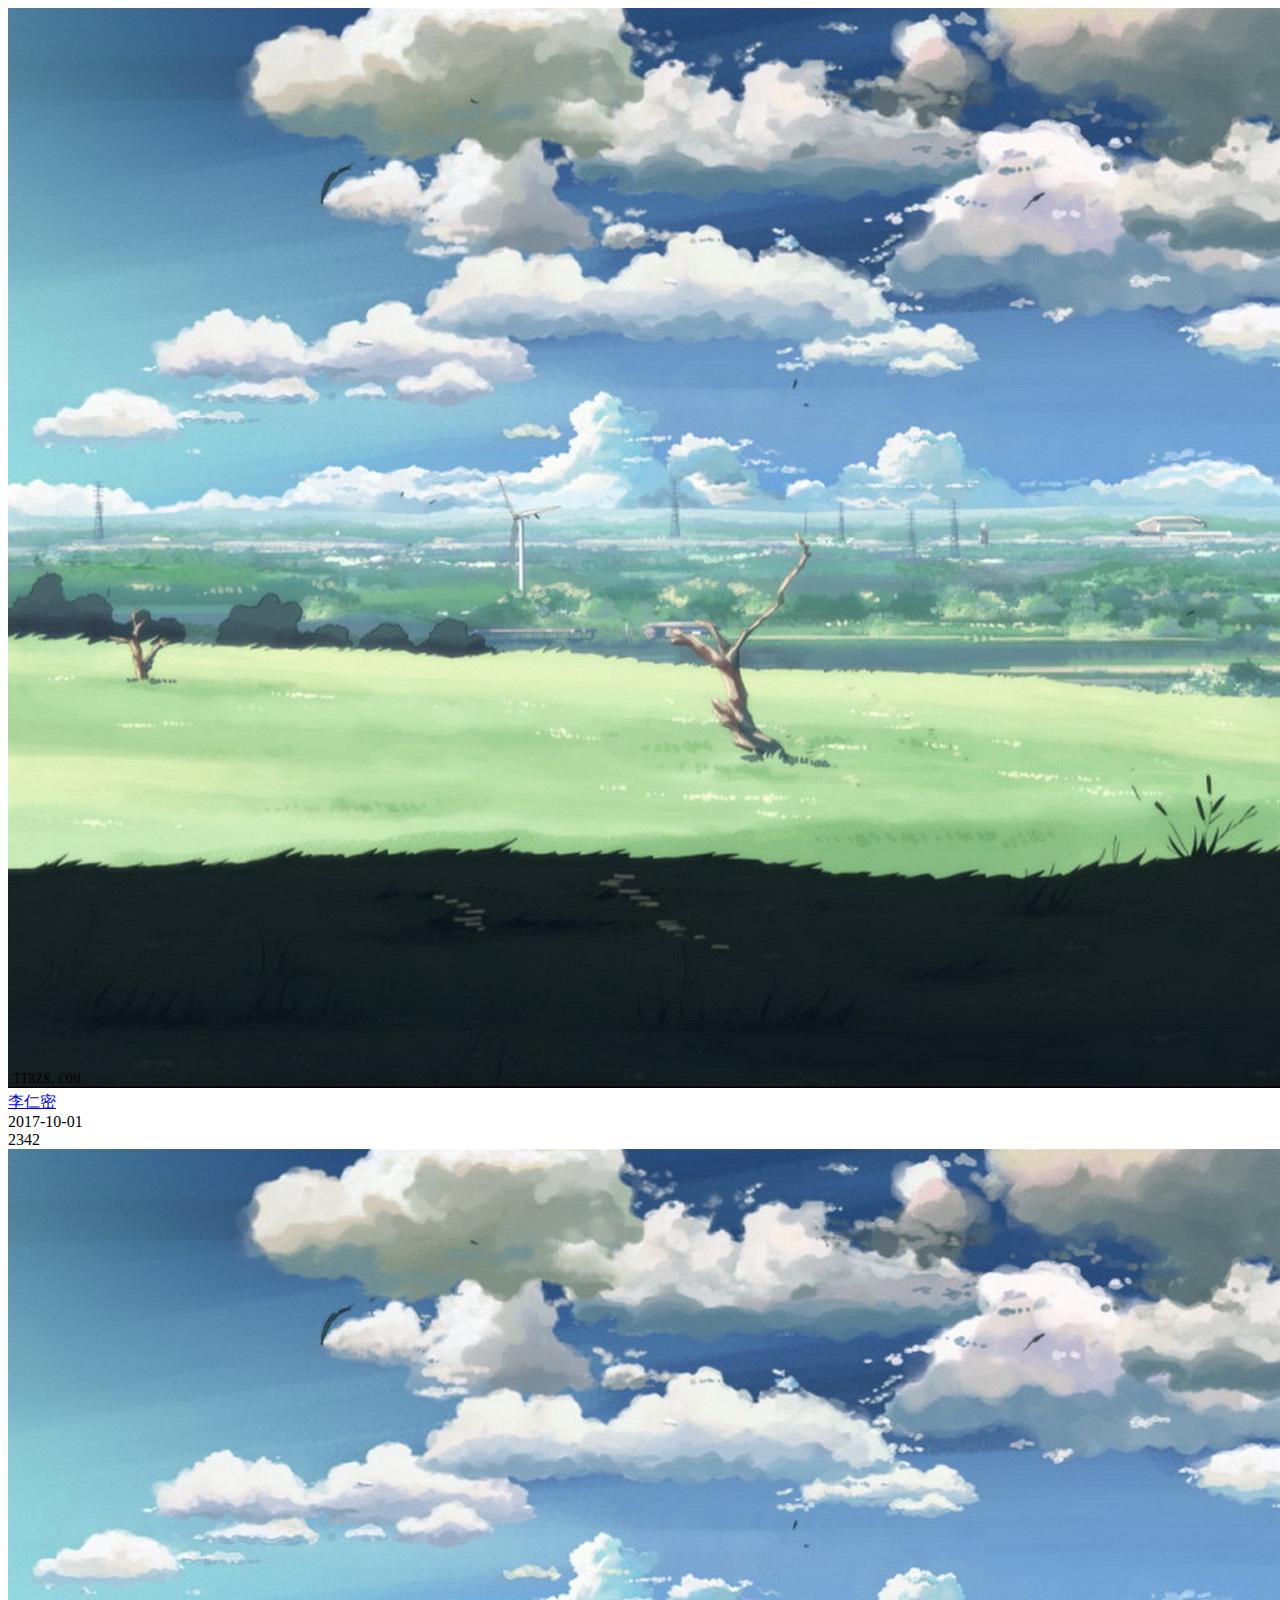
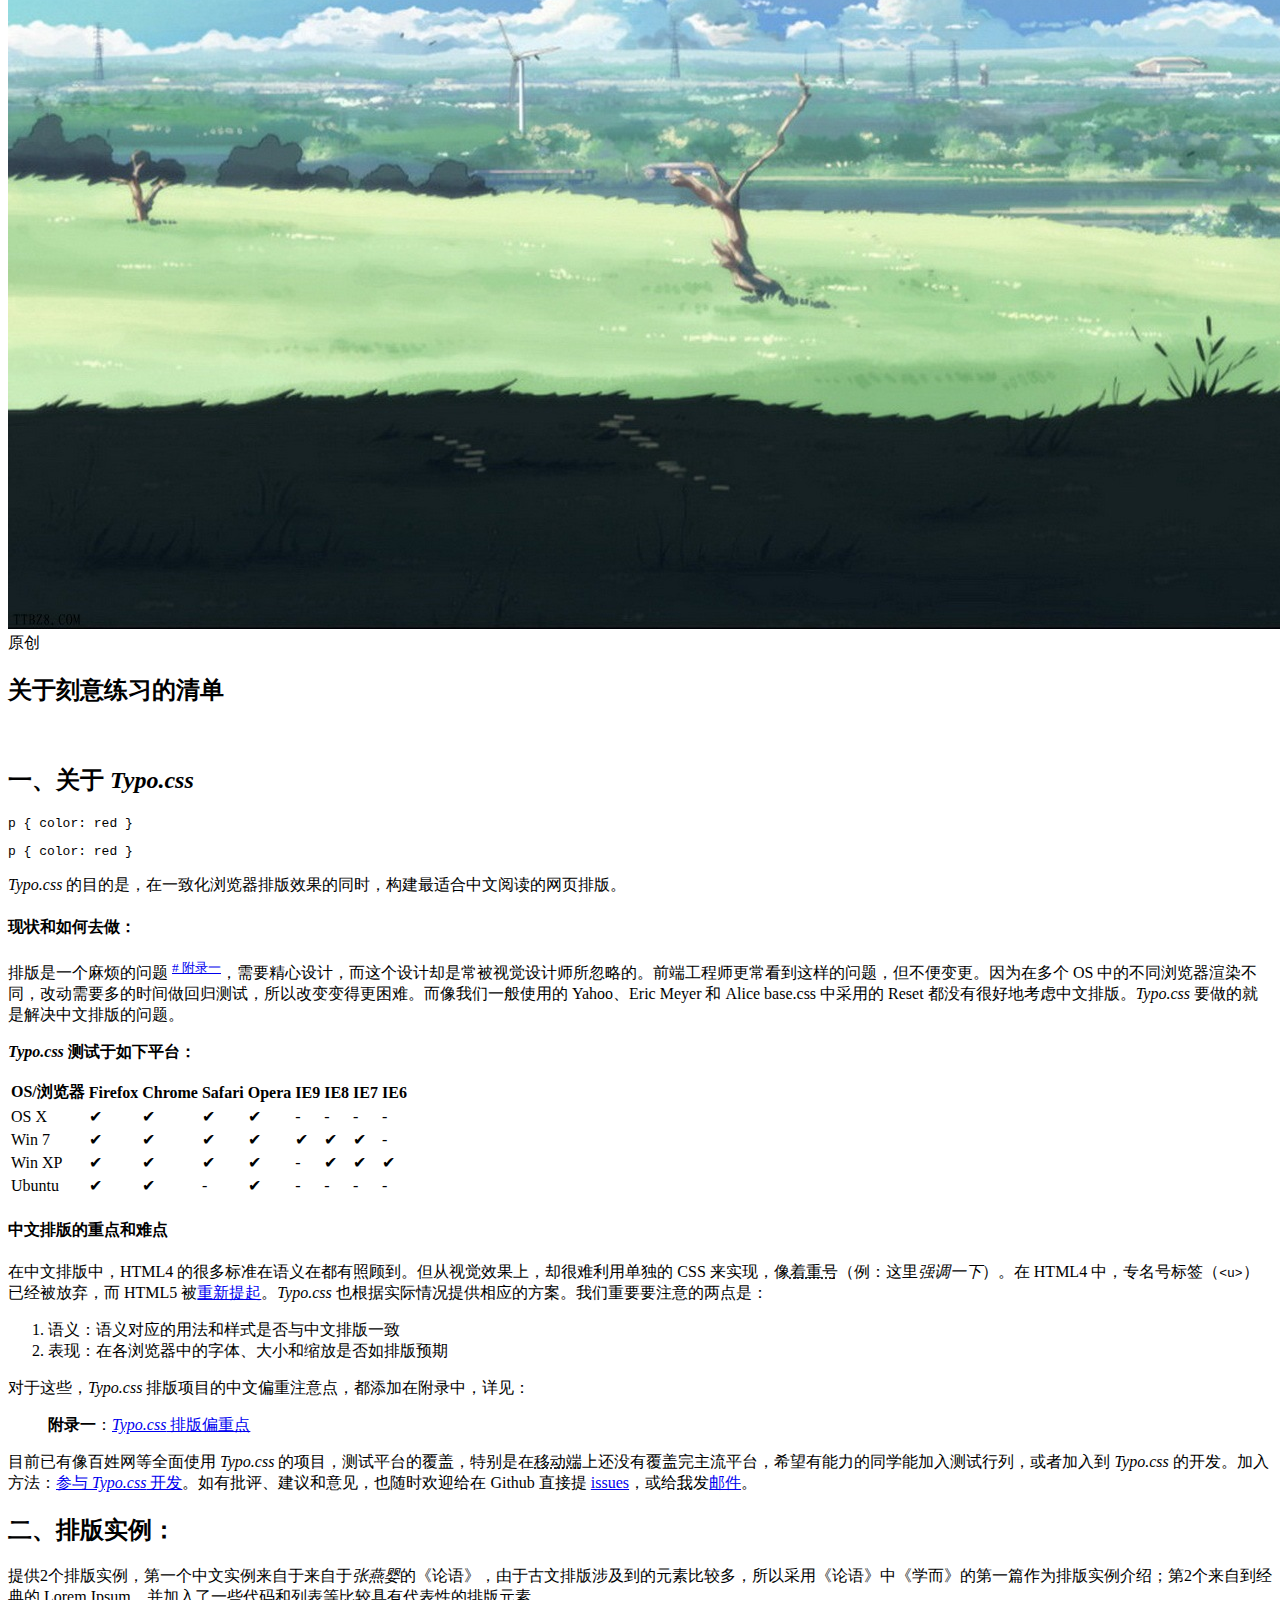
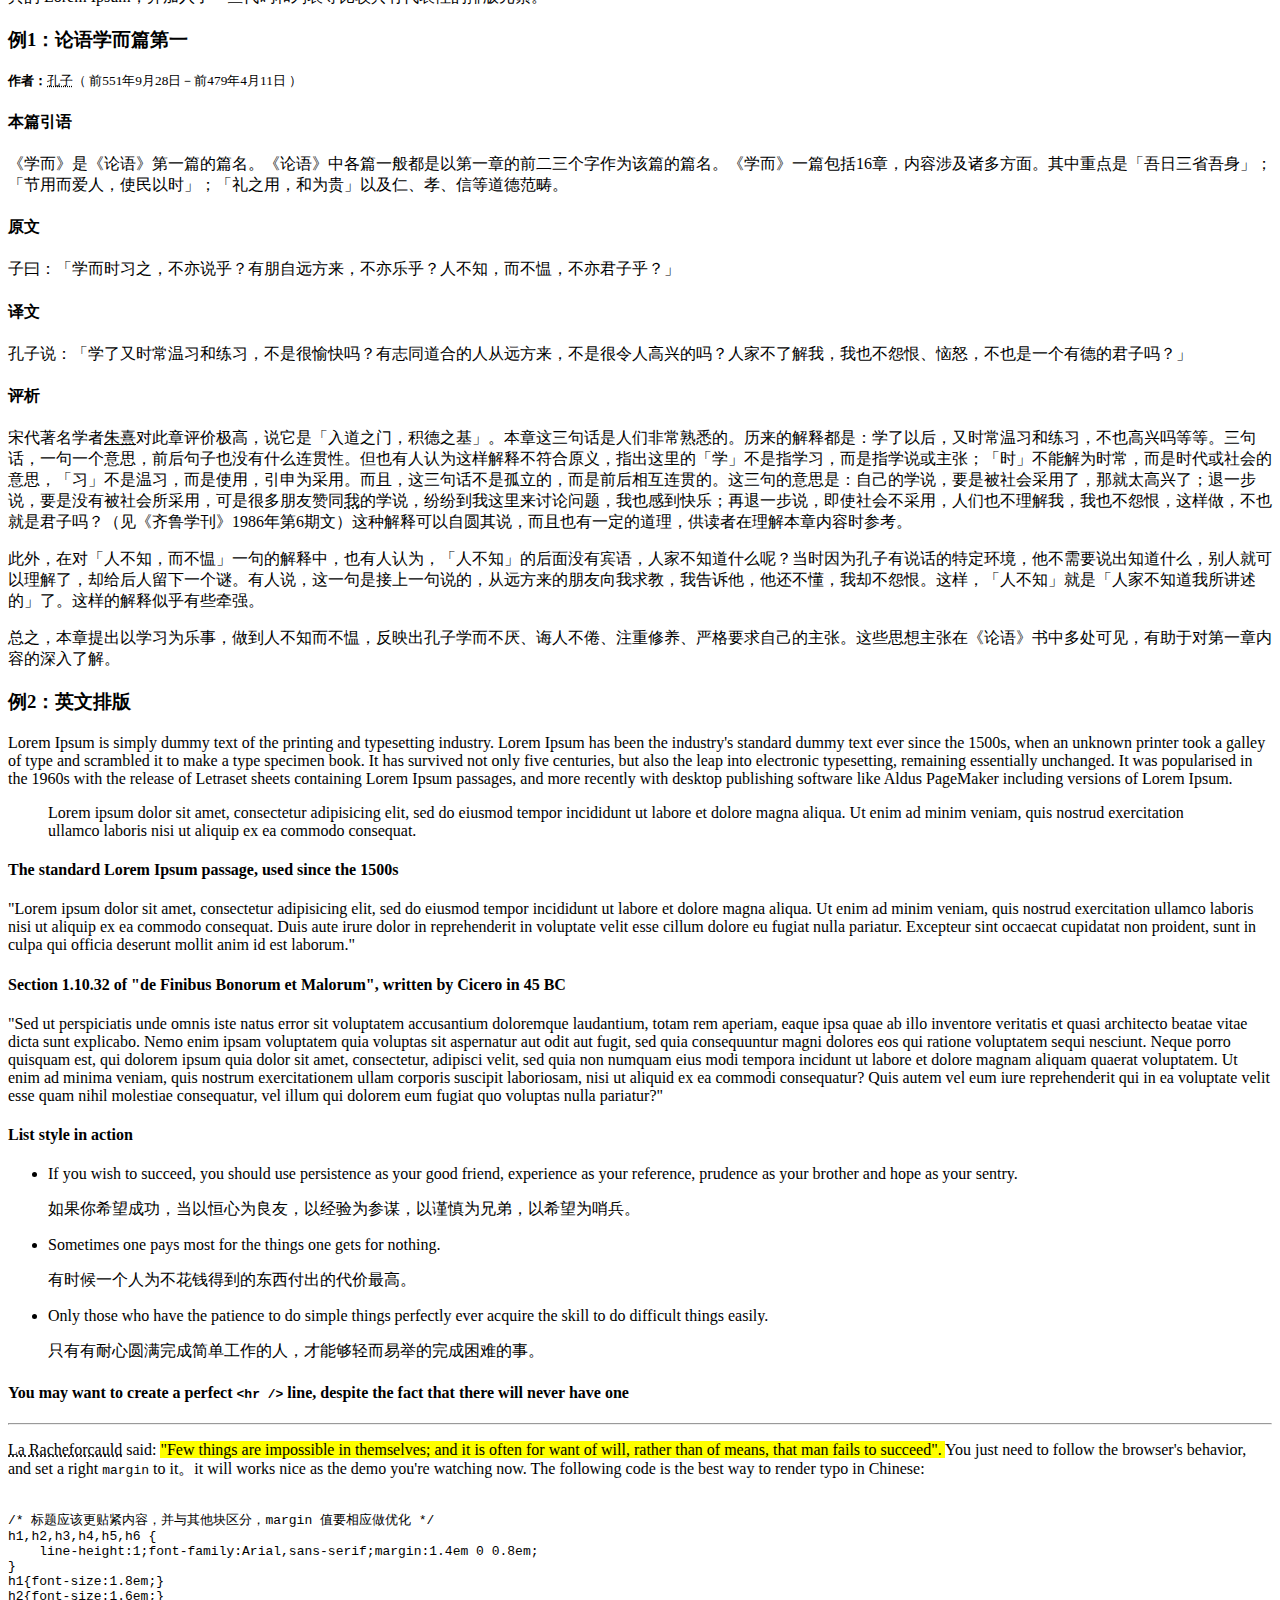
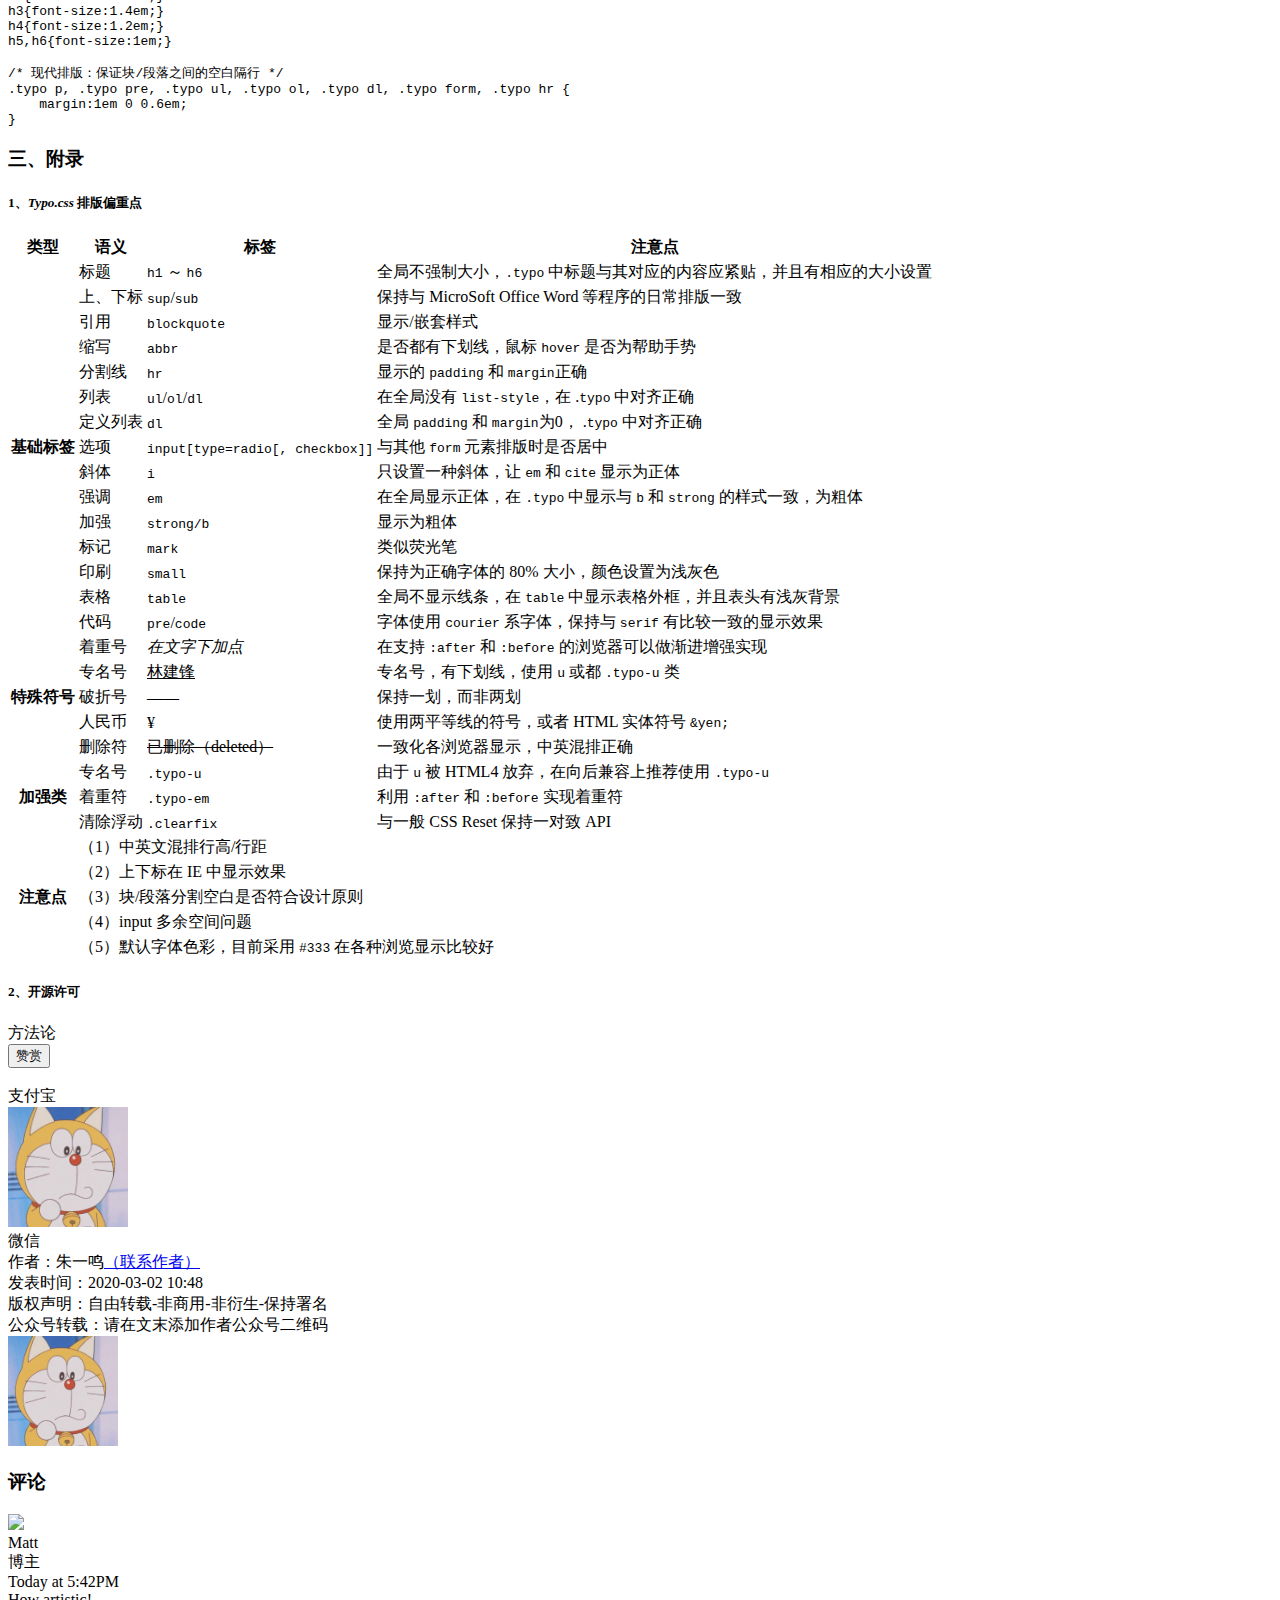
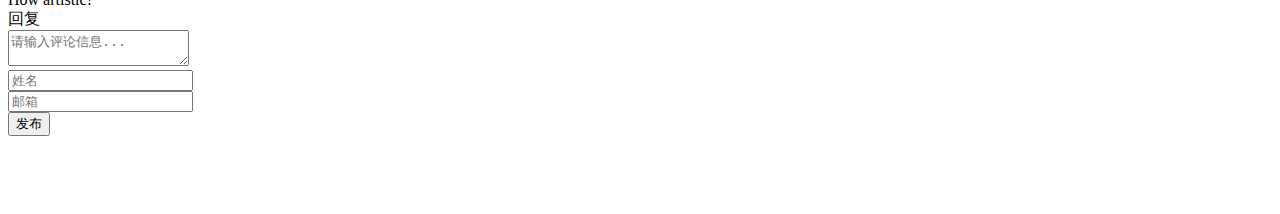
==== target/classes/templates/blog.html @ ec076cba "存档" ====
<!DOCTYPE html>
<html lang="en" xmlns:th="http://www.thymeleaf.org">

<head  th:replace="_fragments :: head(~{::title})">
    <title>博客详情</title>
</head>

<body>

<!--头部导航-->
<nav th:replace="_fragments :: menu(0)" ></nav>

<!--中间内容-->
<div id="waypoint" class="m-container-small m-padded-tb-big animated fadeIn">
    <div class="ui container">
        <!--头部-->
        <div class="ui top attached segment">
            <div class="ui horizontal link list">
                <div class="item">
                    <img src="../static/images/bg1.jpeg" th:src="@{${blog.user.avatar}}" alt="" class="ui avatar image">
                    <div class="content"><a href="#" class="header" th:text="${blog.user.nickname}">李仁密</a></div>
                </div>
                <div class="item">
                    <i class="calendar icon"></i> <span th:text="${#dates.format(blog.updateTime,'yyyy-MM-dd')}">2017-10-01</span>
                </div>
                <div class="item">
                    <i class="eye icon"></i> <span th:text="${blog.views}">2342</span>
                </div>
            </div>
        </div>
        <div class="ui attached segment">
            <!--图片区域-->
            <img src="../static/images/bg1.jpeg" th:src="@{${blog.firstPicture}}" alt="" class="ui fluid rounded image">
        </div>
        <div class="ui  attached padded segment">
            <!--内容-->
            <div class="ui right aligned basic segment">
                <div class="ui orange basic label" th:text="${blog.flag}">原创</div>
            </div>

            <h2 class="ui center aligned header" th:text="${blog.title}">关于刻意练习的清单</h2>
            <br>

            <!--中间主要内容部分-->
            <div id="content" class="typo  typo-selection js-toc-content m-padded-lr-responsive m-padded-tb-large" th:utext="${blog.content}">

                <h2 id="section1">一、关于 <i class="serif">Typo.css</i></h2>

                <pre><code class="language-css">p { color: red }</code></pre>

                <pre><code class="language-css">p { color: red }</code></pre>

                <p><i class="serif">Typo.css</i> 的目的是，在一致化浏览器排版效果的同时，构建最适合中文阅读的网页排版。</p>
                <h4 >现状和如何去做：</h4>

                <p class="typo-first">排版是一个麻烦的问题 <sup><a href="#appendix1"># 附录一</a></sup>，需要精心设计，而这个设计却是常被视觉设计师所忽略的。前端工程师更常看到这样的问题，但不便变更。因为在多个 OS 中的不同浏览器渲染不同，改动需要多的时间做回归测试，所以改变变得更困难。而像我们一般使用的
                    Yahoo、Eric Meyer 和 Alice base.css 中采用的 Reset 都没有很好地考虑中文排版。<i class="serif">Typo.css</i> 要做的就是解决中文排版的问题。</p>

                <p><strong><i class="serif">Typo.css</i> 测试于如下平台：</strong></p>
                <table class="ui table" summary="Typo.css 的测试平台列表">
                    <thead>
                    <tr>
                        <th>OS/浏览器</th>
                        <th>Firefox</th>
                        <th>Chrome</th>
                        <th>Safari</th>
                        <th>Opera</th>
                        <th>IE9</th>
                        <th>IE8</th>
                        <th>IE7</th>
                        <th>IE6</th>
                    </tr>
                    </thead>
                    <tbody>
                    <tr>
                        <td>OS X</td>
                        <td>✔</td>
                        <td>✔</td>
                        <td>✔</td>
                        <td>✔</td>
                        <td>-</td>
                        <td>-</td>
                        <td>-</td>
                        <td>-</td>
                    </tr>
                    <tr>
                        <td>Win 7</td>
                        <td>✔</td>
                        <td>✔</td>
                        <td>✔</td>
                        <td>✔</td>
                        <td>✔</td>
                        <td>✔</td>
                        <td>✔</td>
                        <td>-</td>
                    </tr>
                    <tr>
                        <td>Win XP</td>
                        <td>✔</td>
                        <td>✔</td>
                        <td>✔</td>
                        <td>✔</td>
                        <td>-</td>
                        <td>✔</td>
                        <td>✔</td>
                        <td>✔</td>
                    </tr>
                    <tr>
                        <td>Ubuntu</td>
                        <td>✔</td>
                        <td>✔</td>
                        <td>-</td>
                        <td>✔</td>
                        <td>-</td>
                        <td>-</td>
                        <td>-</td>
                        <td>-</td>
                    </tr>
                    </tbody>
                </table>

                <h4>中文排版的重点和难点</h4>

                <p>在中文排版中，HTML4 的很多标准在语义在都有照顾到。但从视觉效果上，却很难利用单独的 CSS 来实现，像<abbr title="在文字下多加一个点">着重号</abbr>（例：这里<em class="typo-em">强调一下</em>）。在 HTML4 中，专名号标签（<code>&lt;u&gt;</code>）已经被放弃，而
                    HTML5 被<a href="http://html5doctor.com/u-element/">重新提起</a>。<i class="serif">Typo.css</i> 也根据实际情况提供相应的方案。我们重要要注意的两点是：</p>
                <ol>
                    <li>语义：语义对应的用法和样式是否与中文排版一致</li>
                    <li>表现：在各浏览器中的字体、大小和缩放是否如排版预期</li>
                </ol>
                <p>对于这些，<i class="serif">Typo.css</i> 排版项目的中文偏重注意点，都添加在附录中，详见：</p>
                <blockquote>
                    <b>附录一</b>：<a href="#appendix1"><i class="serif">Typo.css</i> 排版偏重点</a>
                </blockquote>

                <p>目前已有像百姓网等全面使用 <i class="serif">Typo.css</i> 的项目，测试平台的覆盖，特别是在<abbr title="手机、平板电脑等移动平台">移动端</abbr>上还没有覆盖完主流平台，希望有能力的同学能加入测试行列，或者加入到 <i class="serif">Typo.css</i>
                    的开发。加入方法：<a href="https://github.com/sofish/Typo.css">参与 <i class="serif">Typo.css</i> 开发</a>。如有批评、建议和意见，也随时欢迎给在 Github 直接提 <a
                            href="https://github.com/sofish/Typo.css/issues">issues</a>，或给<abbr title="Sofish Lin, author of Typo.css"
                                                                                                role="author">我</abbr>发<a
                            href="mailto:sofish@icloud.com">邮件</a>。</p>


                <h2 id="section2">二、排版实例：</h2>

                <p>提供2个排版实例，第一个中文实例来自于来自于<cite class="typo-unique">张燕婴</cite>的《论语》，由于古文排版涉及到的元素比较多，所以采用《论语》中《学而》的第一篇作为排版实例介绍；第2个来自到经典的
                    Lorem Ipsum，并加入了一些代码和列表等比较具有代表性的排版元素。</p>

                <h3 id="section2-1">例1：论语学而篇第一</h3>

                <p>
                    <small><b>作者：</b><abbr title="名丘，字仲尼">孔子</abbr>（
                        <time>前551年9月28日－前479年4月11日</time>
                        ）
                    </small>
                </p>

                <h4>本篇引语</h4>

                <p>
                    《学而》是《论语》第一篇的篇名。《论语》中各篇一般都是以第一章的前二三个字作为该篇的篇名。《学而》一篇包括16章，内容涉及诸多方面。其中重点是「吾日三省吾身」；「节用而爱人，使民以时」；「礼之用，和为贵」以及仁、孝、信等道德范畴。 </p>

                <h4>原文</h4>

                <p>子曰：「学而时习之，不亦说乎？有朋自远方来，不亦乐乎？人不知，而不愠，不亦君子乎？」 </p>

                <h4>译文</h4>

                <p>孔子说：「学了又时常温习和练习，不是很愉快吗？有志同道合的人从远方来，不是很令人高兴的吗？人家不了解我，我也不怨恨、恼怒，不也是一个有德的君子吗？」 </p>

                <h4>评析</h4>

                <p>宋代著名学者<u class="typo-u">朱熹</u>对此章评价极高，说它是「入道之门，积德之基」。本章这三句话是人们非常熟悉的。历来的解释都是：学了以后，又时常温习和练习，不也高兴吗等等。三句话，一句一个意思，前后句子也没有什么连贯性。但也有人认为这样解释不符合原义，指出这里的「学」不是指学习，而是指学说或主张；「时」不能解为时常，而是时代或社会的意思，「习」不是温习，而是使用，引申为采用。而且，这三句话不是孤立的，而是前后相互连贯的。这三句的意思是：自己的学说，要是被社会采用了，那就太高兴了；退一步说，要是没有被社会所采用，可是很多朋友赞同<abbr
                        title="张燕婴">我</abbr>的学说，纷纷到我这里来讨论问题，我也感到快乐；再退一步说，即使社会不采用，人们也不理解我，我也不怨恨，这样做，不也就是君子吗？（见《齐鲁学刊》1986年第6期文）这种解释可以自圆其说，而且也有一定的道理，供读者在理解本章内容时参考。
                </p>

                <p>此外，在对「人不知，而不愠」一句的解释中，也有人认为，「人不知」的后面没有宾语，人家不知道什么呢？当时因为孔子有说话的特定环境，他不需要说出知道什么，别人就可以理解了，却给后人留下一个谜。有人说，这一句是接上一句说的，从远方来的朋友向我求教，我告诉他，他还不懂，我却不怨恨。这样，「人不知」就是「人家不知道我所讲述的」了。这样的解释似乎有些牵强。</p>

                <p>总之，本章提出以学习为乐事，做到人不知而不愠，反映出孔子学而不厌、诲人不倦、注重修养、严格要求自己的主张。这些思想主张在《论语》书中多处可见，有助于对第一章内容的深入了解。</p>

                <h3 id="section2-2">例2：英文排版</h3>

                <p>Lorem Ipsum is simply dummy text of the printing and typesetting industry. Lorem Ipsum has been the industry's
                    standard dummy text ever since the 1500s, when an unknown printer took a galley of type and scrambled it to make a
                    type specimen book. It has survived not only five centuries, but also the leap into electronic typesetting, remaining
                    essentially unchanged. It was popularised in the 1960s with the release of Letraset sheets containing Lorem Ipsum
                    passages, and more recently with desktop publishing software like Aldus PageMaker including versions of Lorem
                    Ipsum.</p>
                <blockquote>
                    Lorem ipsum dolor sit amet, consectetur adipisicing elit, sed do eiusmod tempor incididunt ut labore et dolore magna
                    aliqua. Ut enim ad minim veniam, quis nostrud exercitation ullamco laboris nisi ut aliquip ex ea commodo consequat.
                </blockquote>

                <h4>The standard Lorem Ipsum passage, used since the 1500s</h4>

                <p>"Lorem ipsum dolor sit amet, consectetur adipisicing elit, sed do eiusmod tempor incididunt ut labore et dolore magna
                    aliqua. Ut enim ad minim veniam, quis nostrud exercitation ullamco laboris nisi ut aliquip ex ea commodo consequat.
                    Duis aute irure dolor in reprehenderit in voluptate velit esse cillum dolore eu fugiat nulla pariatur. Excepteur sint
                    occaecat cupidatat non proident, sunt in culpa qui officia deserunt mollit anim id est laborum."</p>

                <h4>Section 1.10.32 of "de Finibus Bonorum et Malorum", written by Cicero in 45 BC</h4>

                <p>"Sed ut perspiciatis unde omnis iste natus error sit voluptatem accusantium doloremque laudantium, totam rem aperiam,
                    eaque ipsa quae ab illo inventore veritatis et quasi architecto beatae vitae dicta sunt explicabo. Nemo enim ipsam
                    voluptatem quia voluptas sit aspernatur aut odit aut fugit, sed quia consequuntur magni dolores eos qui ratione
                    voluptatem sequi nesciunt. Neque porro quisquam est, qui dolorem ipsum quia dolor sit amet, consectetur, adipisci
                    velit, sed quia non numquam eius modi tempora incidunt ut labore et dolore magnam aliquam quaerat voluptatem. Ut enim
                    ad minima veniam, quis nostrum exercitationem ullam corporis suscipit laboriosam, nisi ut aliquid ex ea commodi
                    consequatur? Quis autem vel eum iure reprehenderit qui in ea voluptate velit esse quam nihil molestiae consequatur,
                    vel illum qui dolorem eum fugiat quo voluptas nulla pariatur?"</p>

                <h4>List style in action</h4>
                <ul>
                    <li>If you wish to succeed, you should use persistence as your good friend, experience as your reference, prudence as
                        your brother and hope as your sentry.
                        <p>如果你希望成功，当以恒心为良友，以经验为参谋，以谨慎为兄弟，以希望为哨兵。</p>
                    </li>
                    <li>Sometimes one pays most for the things one gets for nothing.
                        <p>有时候一个人为不花钱得到的东西付出的代价最高。</p>
                    </li>
                    <li>Only those who have the patience to do simple things perfectly ever acquire the skill to do difficult things
                        easily.
                        <p>只有有耐心圆满完成简单工作的人，才能够轻而易举的完成困难的事。</p>
                    </li>
                </ul>

                <h4>You may want to create a perfect <code>&lt;hr /&gt;</code> line, despite the fact that there will never have one
                </h4>
                <hr/>
                <p><abbr title="法国作家罗切福考尔德">La Racheforcauld</abbr> said:
                    <mark>"Few things are impossible in themselves; and it is often for want of will, rather than of means, that man fails
                        to succeed".
                    </mark>
                    You just need to follow the browser's behavior, and set a right <code>margin</code> to it。it will works nice as the
                    demo you're watching now. The following code is the best way to render typo in Chinese:
                </p>
                <pre ><code class="language-css">
/* 标题应该更贴紧内容，并与其他块区分，margin 值要相应做优化 */
h1,h2,h3,h4,h5,h6 {
    line-height:1;font-family:Arial,sans-serif;margin:1.4em 0 0.8em;
}
h1{font-size:1.8em;}
h2{font-size:1.6em;}
h3{font-size:1.4em;}
h4{font-size:1.2em;}
h5,h6{font-size:1em;}

/* 现代排版：保证块/段落之间的空白隔行 */
.typo p, .typo pre, .typo ul, .typo ol, .typo dl, .typo form, .typo hr {
    margin:1em 0 0.6em;
}
</code></pre>

                <h3 id="section3">三、附录</h3>

                <h5 id="appendix1">1、<i class="serif">Typo.css</i> 排版偏重点</h5>
                <table class="ui table" summary="Typo.css 排版偏重点">
                    <thead>
                    <tr>
                        <th>类型</th>
                        <th>语义</th>
                        <th>标签</th>
                        <th>注意点</th>
                    </tr>
                    </thead>
                    <tbody>
                    <tr>
                        <th rowspan="15">基础标签</th>
                        <td>标题</td>
                        <td><code>h1</code> ～ <code>h6</code></td>
                        <td>全局不强制大小，<code>.typo</code> 中标题与其对应的内容应紧贴，并且有相应的大小设置</td>
                    </tr>
                    <tr>
                        <td>上、下标</td>
                        <td><code>sup</code>/<code>sub</code></td>
                        <td>保持与 MicroSoft Office Word 等程序的日常排版一致</td>
                    </tr>
                    <tr>
                        <td>引用</td>
                        <td><code>blockquote</code></td>
                        <td>显示/嵌套样式</td>
                    </tr>
                    <tr>
                        <td>缩写</td>
                        <td><code>abbr</code></td>
                        <td>是否都有下划线，鼠标 <code>hover</code> 是否为帮助手势</td>
                    </tr>
                    <tr>
                        <td>分割线</td>
                        <td><code>hr</code></td>
                        <td>显示的 <code>padding</code> 和 <code>margin</code>正确</td>
                    </tr>
                    <tr>
                        <td>列表</td>
                        <td><code>ul</code>/<code>ol</code>/<code>dl</code></td>
                        <td>在全局没有 <code>list-style</code>，在 .<code>typo</code> 中对齐正确</td>
                    </tr>
                    <tr>
                        <td>定义列表</td>
                        <td><code>dl</code></td>
                        <td>全局 <code>padding</code> 和 <code>margin</code>为0， .<code>typo</code> 中对齐正确</td>
                    </tr>
                    <tr>
                        <td>选项</td>
                        <td><code>input[type=radio[, checkbox]]</code></td>
                        <td>与其他 <code>form</code> 元素排版时是否居中</td>
                    </tr>
                    <tr>
                        <td>斜体</td>
                        <td><code>i</code></td>
                        <td>只设置一种斜体，让 <code>em</code> 和 <code>cite</code> 显示为正体</td>
                    </tr>
                    <tr>
                        <td>强调</td>
                        <td><code>em</code></td>
                        <td>在全局显示正体，在 <code>.typo</code> 中显示与 <code>b</code> 和 <code>strong</code> 的样式一致，为粗体</td>
                    </tr>
                    <tr>
                        <td>加强</td>
                        <td><code>strong/b</code></td>
                        <td>显示为粗体</td>
                    </tr>
                    <tr>
                        <td>标记</td>
                        <td><code>mark</code></td>
                        <td>类似荧光笔</td>
                    </tr>
                    <tr>
                        <td>印刷</td>
                        <td><code>small</code></td>
                        <td>保持为正确字体的 80% 大小，颜色设置为浅灰色</td>
                    </tr>
                    <tr>
                        <td>表格</td>
                        <td><code>table</code></td>
                        <td>全局不显示线条，在 <code>table</code> 中显示表格外框，并且表头有浅灰背景</td>
                    </tr>
                    <tr>
                        <td>代码</td>
                        <td><code>pre</code>/<code>code</code></td>
                        <td>字体使用 <code>courier</code> 系字体，保持与 <code>serif</code> 有比较一致的显示效果</td>
                    </tr>
                    <tr>
                        <th rowspan="5">特殊符号</th>
                        <td>着重号</td>
                        <td><em class="typo-em">在文字下加点</em></td>
                        <td>在支持 <code>:after</code> 和 <code>:before</code> 的浏览器可以做渐进增强实现</td>
                    </tr>
                    <tr>
                        <td>专名号</td>
                        <td><u>林建锋</u></td>
                        <td>专名号，有下划线，使用 <code>u</code> 或都 <code>.typo-u</code> 类</td>
                    </tr>
                    <tr>
                        <td>破折号</td>
                        <td>——</td>
                        <td>保持一划，而非两划</td>
                    </tr>
                    <tr>
                        <td>人民币</td>
                        <td>&yen;</td>
                        <td>使用两平等线的符号，或者 HTML 实体符号 <code>&amp;yen;</code></td>
                    </tr>
                    <tr>
                        <td>删除符</td>
                        <td>
                            <del>已删除（deleted）</del>
                        </td>
                        <td>一致化各浏览器显示，中英混排正确</td>
                    </tr>
                    <tr>
                        <th rowspan="3">加强类</th>
                        <td>专名号</td>
                        <td><code>.typo-u</code></td>
                        <td>由于 <code>u</code> 被 HTML4 放弃，在向后兼容上推荐使用 <code>.typo-u</code></td>
                    </tr>
                    <tr>
                        <td>着重符</td>
                        <td><code>.typo-em</code></td>
                        <td>利用 <code>:after</code> 和 <code>:before</code> 实现着重符</td>
                    </tr>
                    <tr>
                        <td>清除浮动</td>
                        <td><code>.clearfix</code></td>
                        <td>与一般 CSS Reset 保持一对致 API</td>
                    </tr>
                    <tr>
                        <th rowspan="5">注意点</th>
                        <td colspan="3">（1）中英文混排行高/行距</td>
                    </tr>
                    <tr>
                        <td colspan="3">（2）上下标在 IE 中显示效果</td>
                    </tr>
                    <tr>
                        <td colspan="3">（3）块/段落分割空白是否符合设计原则</td>
                    </tr>
                    <tr>
                        <td colspan="3">（4）input 多余空间问题</td>
                    </tr>
                    <tr>
                        <td colspan="3">（5）默认字体色彩，目前采用 <code>#333</code> 在各种浏览显示比较好</td>
                    </tr>
                    </tbody>
                </table>

                <h5 id="appendix2">2、开源许可</h5>

            </div>

            <!--标签-->
            <div class="m-padded-lr-responsive">
                <div class="ui basic teal left pointing label" th:each="tag : ${blog.tags}" th:text="${tag.name}">方法论</div>
            </div>

            <!--赞赏-->
            <div th:if="${blog.appreciation}">
                <div class="ui center aligned basic segment">
                    <button id="payButton" class="ui orange basic circular button">赞赏</button>
                </div>
                <div class="ui payQR flowing popup transition hidden">
                    <div class="ui orange basic label">
                        <div class="ui images" style="font-size: inherit !important;">
                            <div class="image">
                                <img src="../static/images/alipay.jpg" th:src="@{/images/alipay.jpg}" alt="" class="ui rounded bordered image" style="width: 120px">
                                <div>支付宝</div>
                            </div>
                            <div class="image">
                                <img src="../static/images/wechat.jpg" th:src="@{/images/wechat.jpg}" alt="" class="ui rounded bordered image" style="width: 120px">
                                <div>微信</div>
                            </div>
                        </div>
                    </div>
                </div>
            </div>

        </div>
        <div class="ui attached positive message" th:if="${blog.shareStatement}">
            <!--博客信息-->
            <div class="ui middle aligned grid">
                <div class="eleven wide column">
                    <ui class="list">
                        <li>作者：<span th:text="${blog.user.nickname}">朱一鸣</span><a href="#" th:href="@{/about}" target="_blank">（联系作者）</a></li>
                        <li>发表时间：<span th:text="${#dates.format(blog.updateTime,'yyyy-MM-dd HH:mm')}">2020-03-02 10:48</span></li>
                        <li>版权声明：自由转载-非商用-非衍生-保持署名</li>
                        <li>公众号转载：请在文末添加作者公众号二维码</li>
                    </ui>
                </div>
                <div class="five wide column">
                    <img src="../static/images/wechat.jpg" th:src="@{/images/wechat.jpg}" alt="" class="ui right floated rounded bordered image" style="width: 110px">
                </div>
            </div>
        </div>


        <div  class="ui bottom attached segment" th:if="${blog.commentabled}">
            <!--留言区域列表-->
            <div id="comment-container"  class="ui teal segment">
                <div th:fragment="commentList">
                    <div class="ui threaded comments" style="max-width: 100%;">
                        <h3 class="ui dividing header">评论</h3>
                        <div class="comment" th:each="comment : ${comments}">
                            <a class="avatar">
                                <img src="https://unsplash.it/100/100?image=1005" th:src="@{${comment.avatar}}">
                            </a>
                            <div class="content">
                                <a class="author" >
                                    <span th:text="${comment.nickname}">Matt</span>
                                    <div class="ui mini basic teal left pointing label m-padded-mini" th:if="${comment.adminComment}">博主</div>
                                </a>
                                <div class="metadata">
                                    <span class="date" th:text="${#dates.format(comment.createTime,'yyyy-MM-dd HH:mm')}">Today at 5:42PM</span>
                                </div>
                                <div class="text" th:text="${comment.content}">
                                    How artistic!
                                </div>
                                <div class="actions">
                                    <a class="reply" data-commentid="1" data-commentnickname="Matt" th:attr="data-commentid=${comment.id},data-commentnickname=${comment.nickname}" onclick="reply(this)">回复</a>
                                </div>
                            </div>

                            <!--回复功能，未完成，设计为两个表实现-->
                            <!--<div class="comments" th:if="${#arrays.length(comment.replyComments)}>0">
                                <div class="comment" th:each="reply : ${comment.replyComments}">
                                    <a class="avatar">
                                        <img src="https://unsplash.it/100/100?image=1005" th:src="@{${reply.avatar}}">
                                    </a>
                                    <div class="content">
                                        <a class="author" >
                                            <span th:text="${reply.nickname}">小红</span>
                                            <div class="ui mini basic teal left pointing label m-padded-mini" th:if="${reply.adminComment}">博主</div>
                                            &nbsp;<span th:text="|@ ${reply.parentComment.nickname}|" class="m-teal">@ 小白</span>
                                        </a>
                                        <div class="metadata">
                                            <span class="date" th:text="${#dates.format(reply.createTime,'yyyy-MM-dd HH:mm')}">Today at 5:42PM</span>
                                        </div>
                                        <div class="text" th:text="${reply.content}">
                                            How artistic!
                                        </div>
                                        <div class="actions">
                                            <a class="reply" data-commentid="1" data-commentnickname="Matt" th:attr="data-commentid=${reply.id},data-commentnickname=${reply.nickname}" onclick="reply(this)">回复</a>
                                        </div>
                                    </div>
                                </div>
                            </div>-->

                        </div>

                    </div>
                </div>
            </div>

            <!--提交留言表单-->
           
            <div id="comment-form" class="ui form">
                <input type="hidden" name="blog.id" th:value="${blog.id}">
                <input type="hidden" name="parentComment.id" value="-1">
                <div class="field">
                    <textarea name="content" placeholder="请输入评论信息..."></textarea>
                </div>
                <div class="fields">
                    <div class="field m-mobile-wide m-margin-bottom-small">
                        <div class="ui left icon input">
                            <i class="user icon"></i>
                            <input type="text" name="nickname" placeholder="姓名" th:value="${session.user}!=null ? ${session.user.nickname}">
                        </div>
                    </div>
                    <div class="field m-mobile-wide m-margin-bottom-small">
                        <div class="ui left icon input">
                            <i class="mail icon"></i>
                            <input type="text" name="email" placeholder="邮箱" th:value="${session.user}!=null ? ${session.user.email}">
                        </div>
                    </div>
                    <div class="field  m-margin-bottom-small m-mobile-wide">
                        <button id="commentpost-btn" type="button" class="ui teal button m-mobile-wide"><i class="edit icon"></i>发布</button>
                    </div>
                </div>
            </div>
            
        </div>
    </div>
</div>

<!--右下角浮动的图标-->
<div id="toolbar" class="m-padded m-fixed m-right-bottom" style="display: none">
    <div class="ui vertical icon buttons ">
        <button type="button" class="ui toc pink button" >目录</button>
        <a href="#comment-container" class="ui pink button" >留言</a>
        <button class="ui wechat icon button"><i class="weixin icon"></i></button>
        <div id="toTop-button" class="ui icon button" ><i class="chevron up icon"></i></div>
    </div>
</div>

<div class="ui toc-container flowing popup transition hidden" style="width: 250px!important;">
    <ol class="js-toc">

    </ol>
</div>

<div id="qrcode" class="ui wechat-qr flowing popup transition hidden "style="width: 130px !important;">
    <img src="./static/images/wechat.jpg"  th:src="@{/images/wechat.jpg}" alt=""  class="ui rounded image" style="width: 120px !important;">
</div>



<br>
<br>

<!--底部footer-->
<footer th:replace="_fragments :: footer" class="ui inverted vertical segment m-padded-tb-massive">

</footer>

<!--导入的script-->
<th:block th:replace="_fragments :: script">

</th:block>


<script th:inline="javascript">

    $('.menu.toggle').click(function () {
        $('.m-item').toggleClass('m-mobile-hide');
    });

    $('#payButton').popup({
        popup : $('.payQR.popup'),
        on : 'click',
        position: 'bottom center'
    });

    tocbot.init({
        // Where to render the table of contents.
        tocSelector: '.js-toc',
        // Where to grab the headings to build the table of contents.
        contentSelector: '.js-toc-content',
        // Which headings to grab inside of the contentSelector element.
        headingSelector: 'h1, h2, h3',
    });

    $('.toc.button').popup({
        popup : $('.toc-container.popup'),
        on : 'click',
        position: 'left center'
    });

    $('.wechat').popup({
        popup : $('.wechat-qr'),
        position: 'left center'
    });

    var serurl = /*[[#{blog.serurl}]]*/"127.0.0.1:8080";
    var url = /*[[@{/blog/{id}(id=${blog.id})}]]*/"";
    var qrcode = new QRCode("qrcode", {
        text: serurl+url,
        width: 110,
        height: 110,
        colorDark : "#000000",
        colorLight : "#ffffff",
        correctLevel : QRCode.CorrectLevel.H
    });

    $('#toTop-button').click(function () {
        $(window).scrollTo(0,500);
    });


    var waypoint = new Waypoint({
        element: document.getElementById('waypoint'),
        handler: function(direction) {
            if (direction == 'down') {
                $('#toolbar').show(100);
            } else {
                $('#toolbar').hide(500);
            }
            console.log('Scrolled to waypoint!  ' + direction);
        }
    })


    //评论表单验证
    $('.ui.form').form({
        fields: {
            title: {
                identifier: 'content',
                rules: [{
                    type: 'empty',
                    prompt: '请输入评论内容'
                }
                ]
            },
            content: {
                identifier: 'nickname',
                rules: [{
                    type: 'empty',
                    prompt: '请输入你的大名'
                }]
            },
            type: {
                identifier: 'email',
                rules: [{
                    type: 'email',
                    prompt: '请填写正确的邮箱地址'
                }]
            }
        }
    });

    $(function () {
        $("#comment-container").load(/*[[@{/comments/{id}(id=${blog.id})}]]*/"comments/6");
    });


    //校验
    $('#commentpost-btn').click(function () {
        var boo = $('.ui.form').form('validate form');
        if (boo) {
            console.log('校验成功');
            postData();
        } else {
            console.log('校验失败');
        }

    });

    function postData() {
        $("#comment-container").load(/*[[@{/comments}]]*/"",{
            "parentComment.id" : $("[name='parentComment.id']").val(),
            "blog.id" : $("[name='blog.id']").val(),
            "nickname": $("[name='nickname']").val(),
            "email"   : $("[name='email']").val(),
            "content" : $("[name='content']").val()
        },function (responseTxt, statusTxt, xhr) {
//        $(window).scrollTo($('#comment-container'),500);
            clearContent();
        });
    }

    function clearContent() {
        $("[name='content']").val('');
        $("[name='parentComment.id']").val(-1);
        $("[name='content']").attr("placeholder", "请输入评论信息...");
    }


    function reply(obj) {
        var commentId = $(obj).data('commentid');
        var commentNickname = $(obj).data('commentnickname');
        $("[name='content']").attr("placeholder", "@"+commentNickname).focus();
        $("[name='parentComment.id']").val(commentId);
        $(window).scrollTo($('#comment-form'),500);
    }


</script>
</body>
</html>
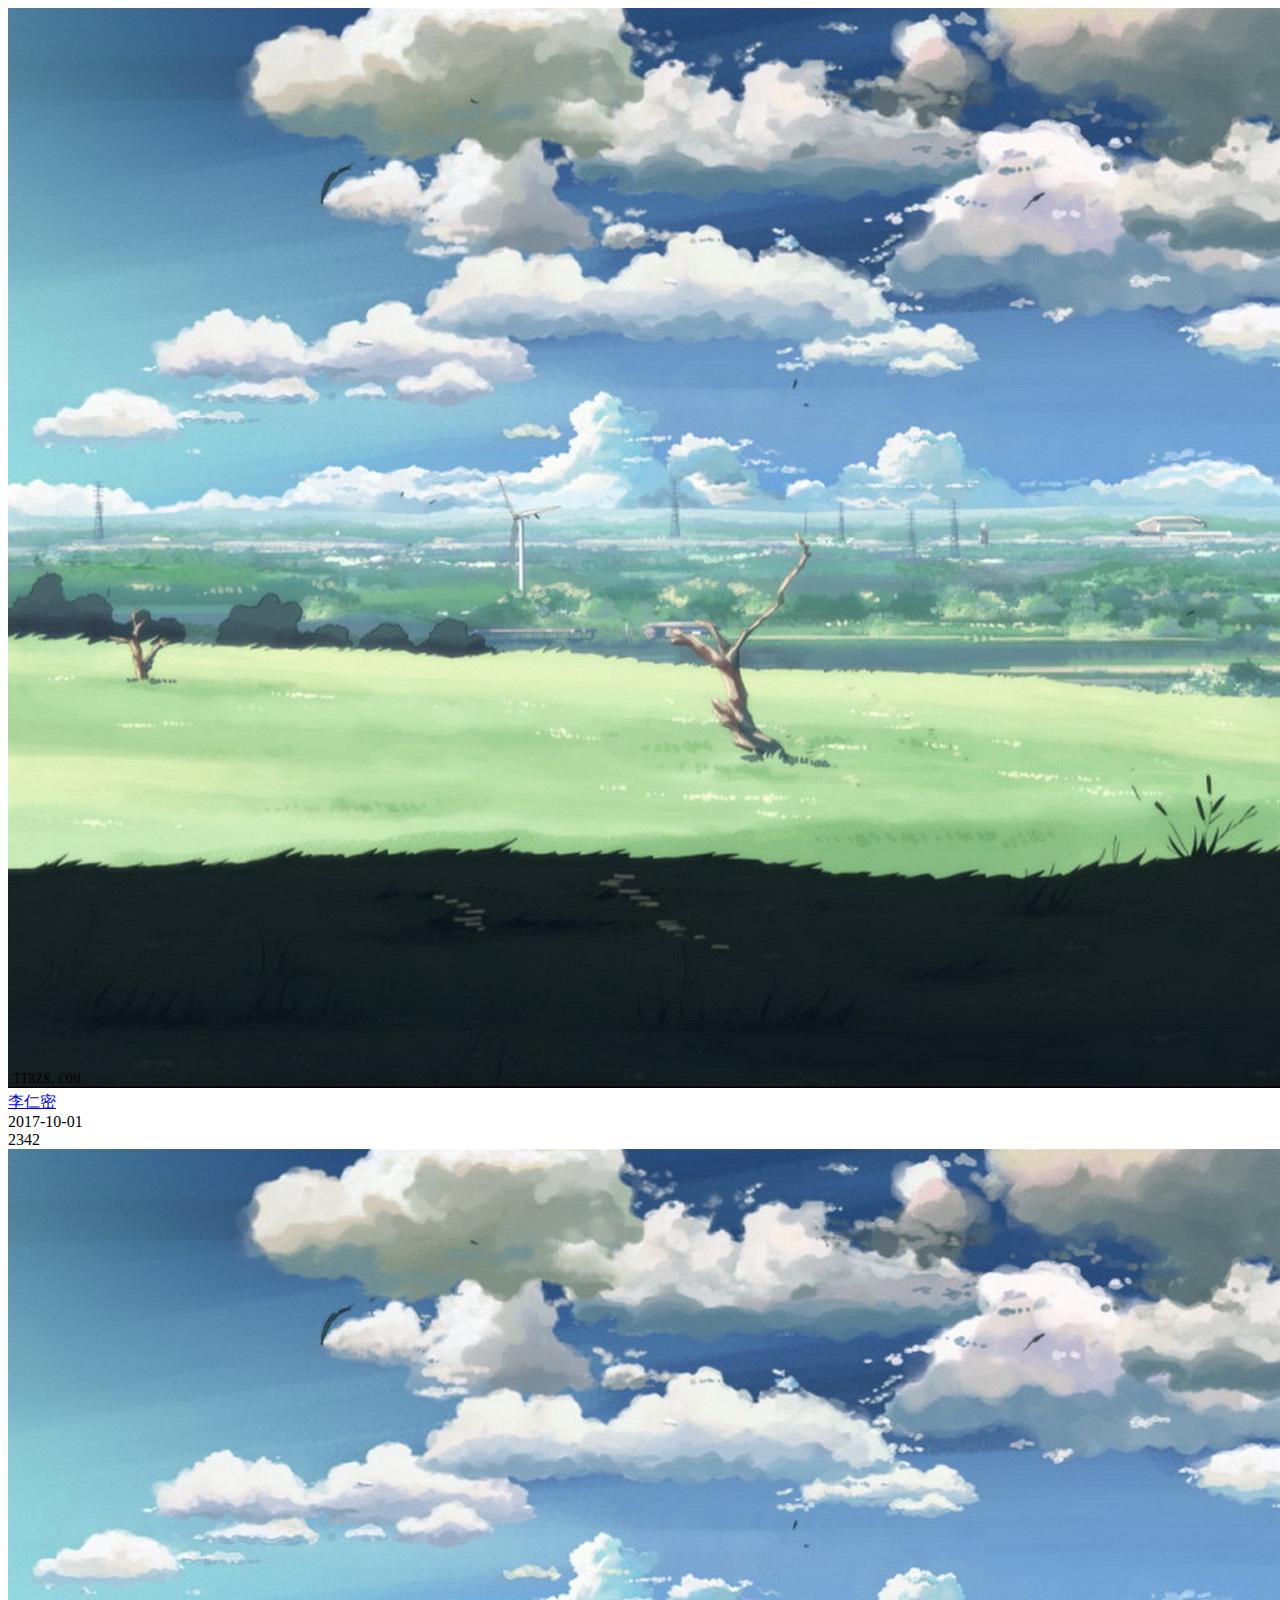
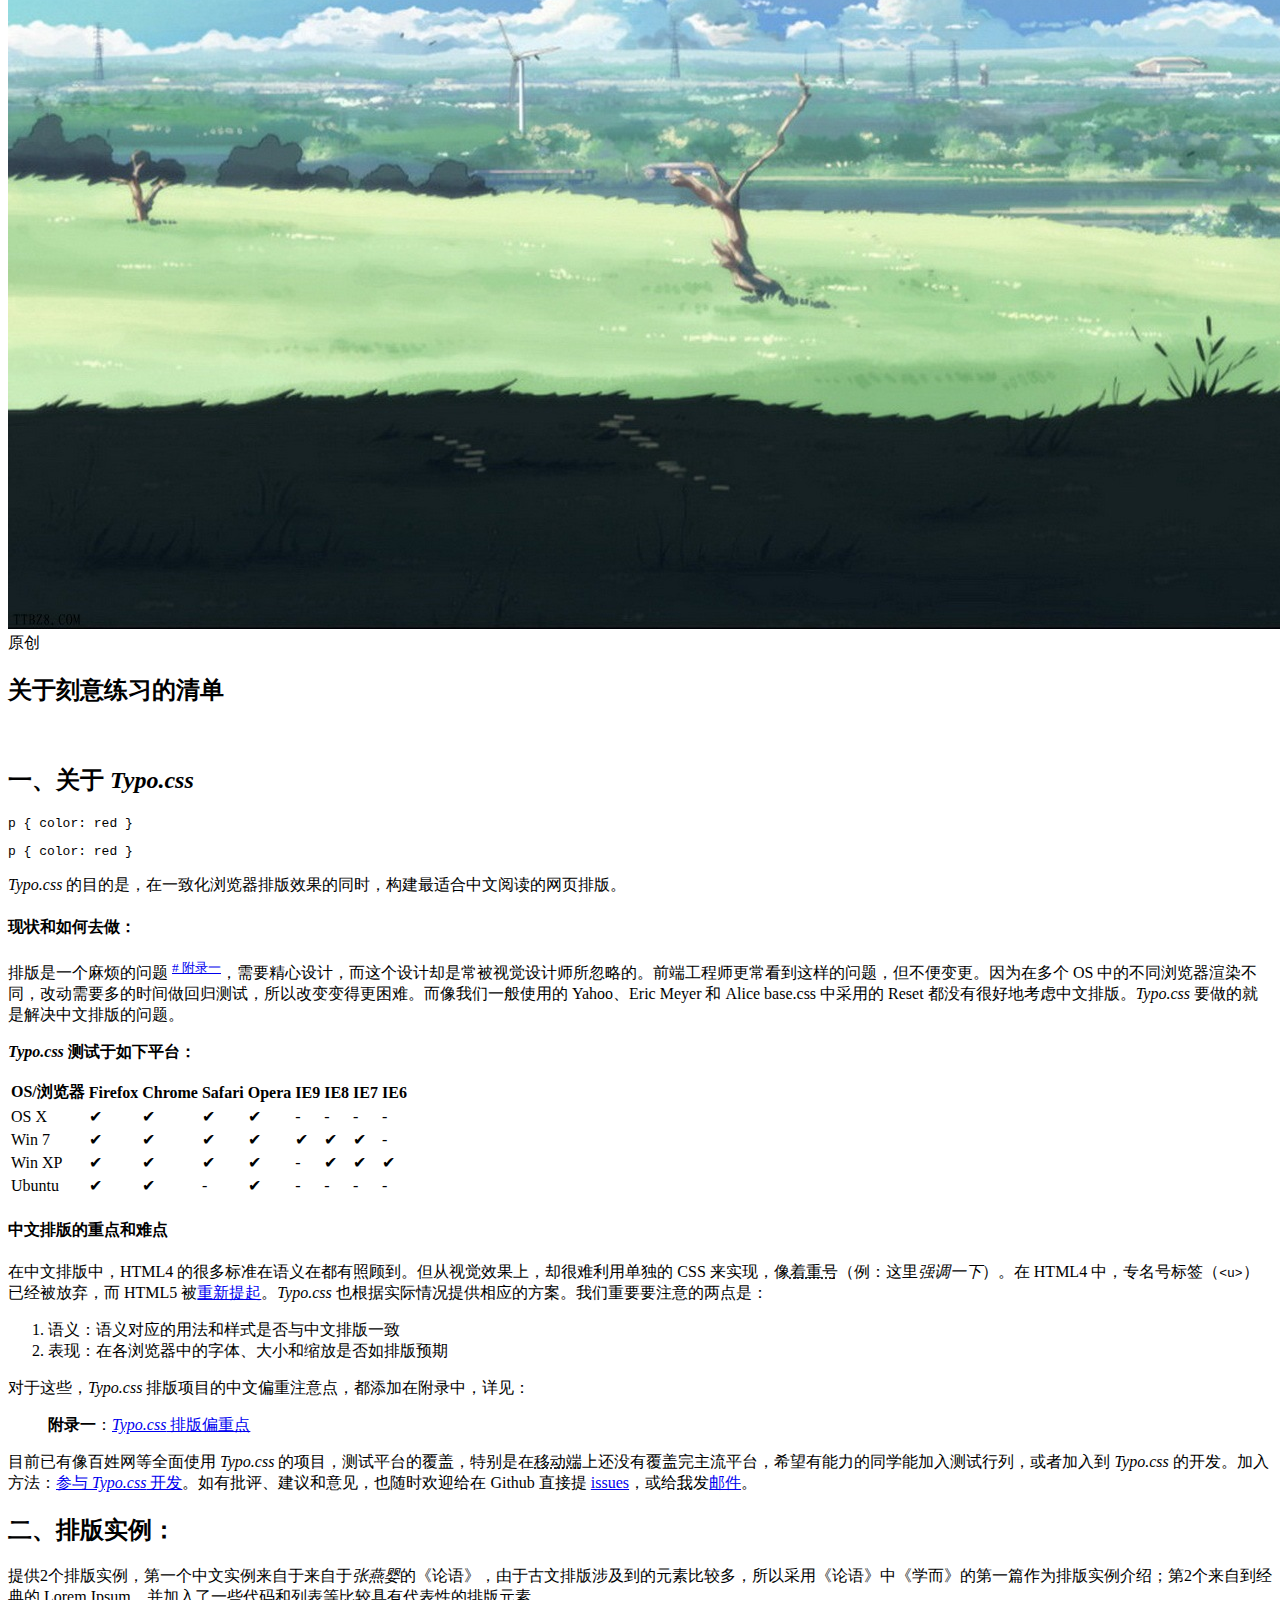
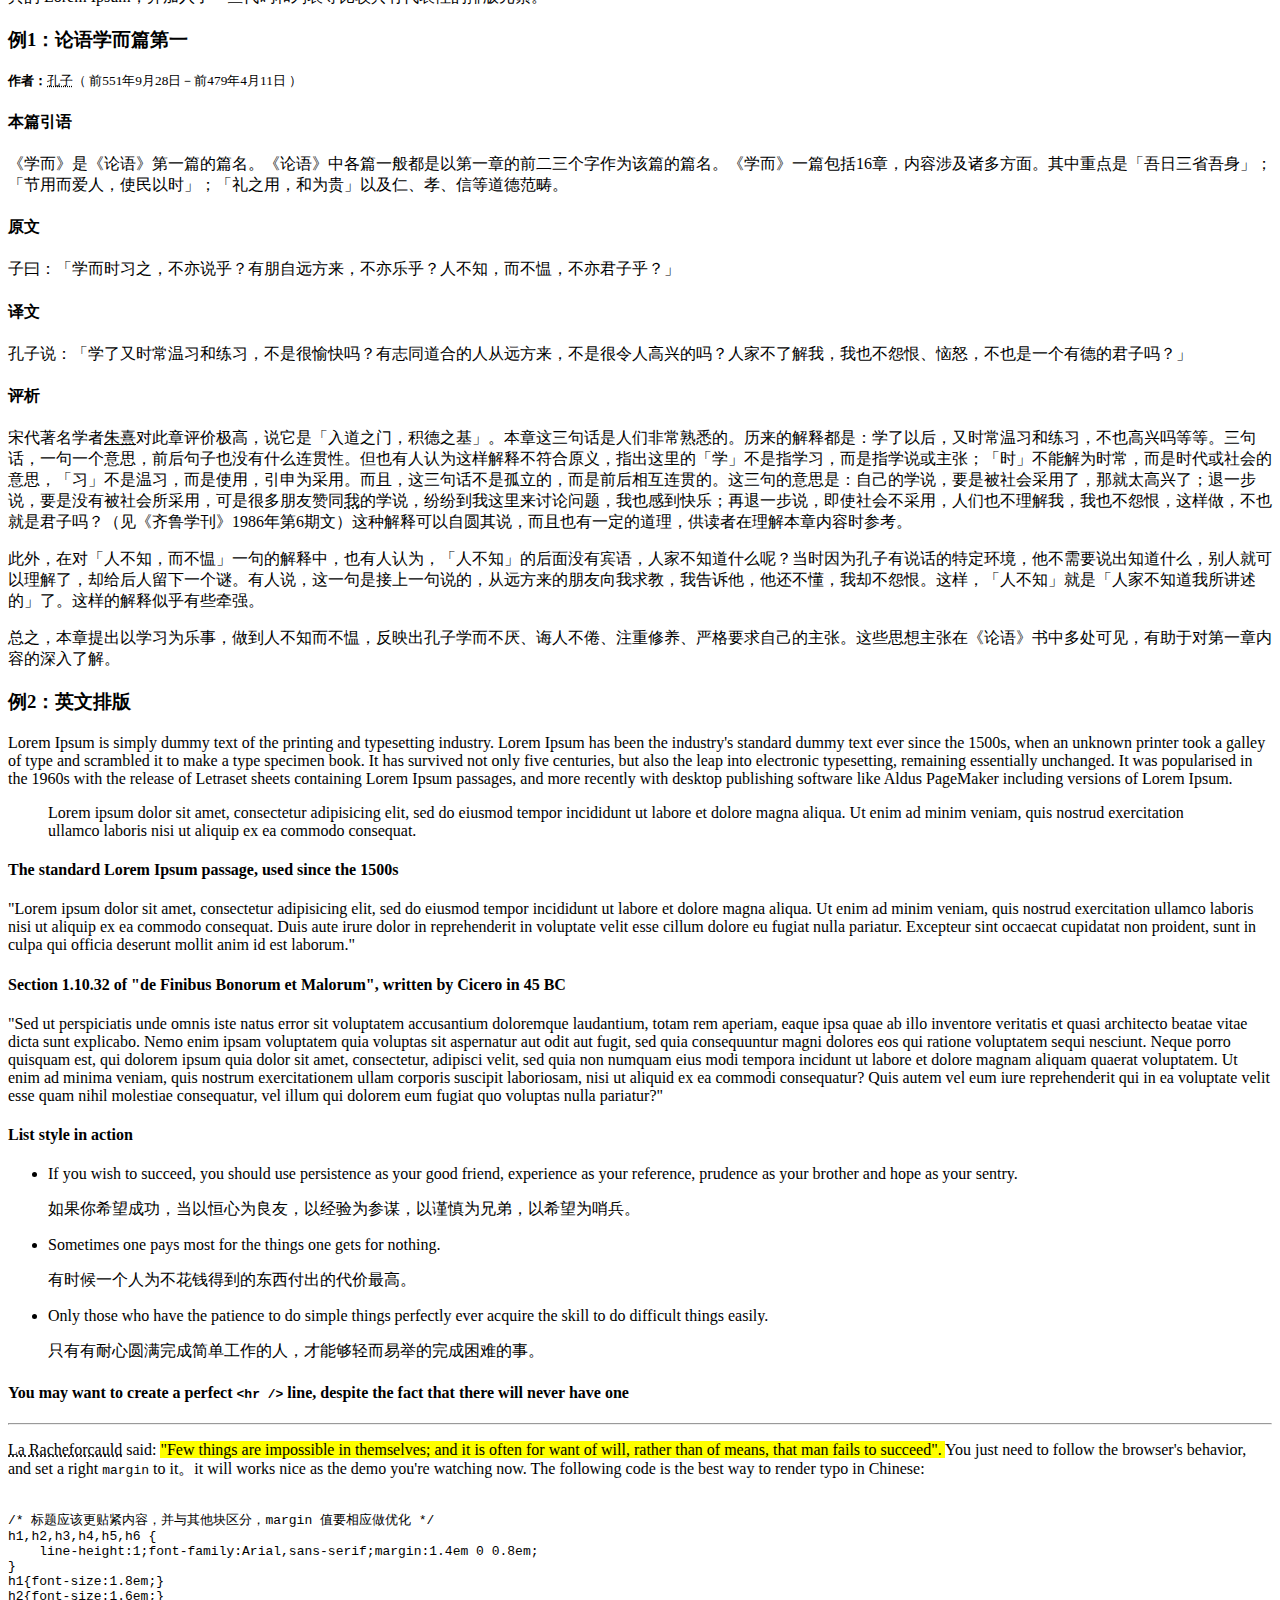
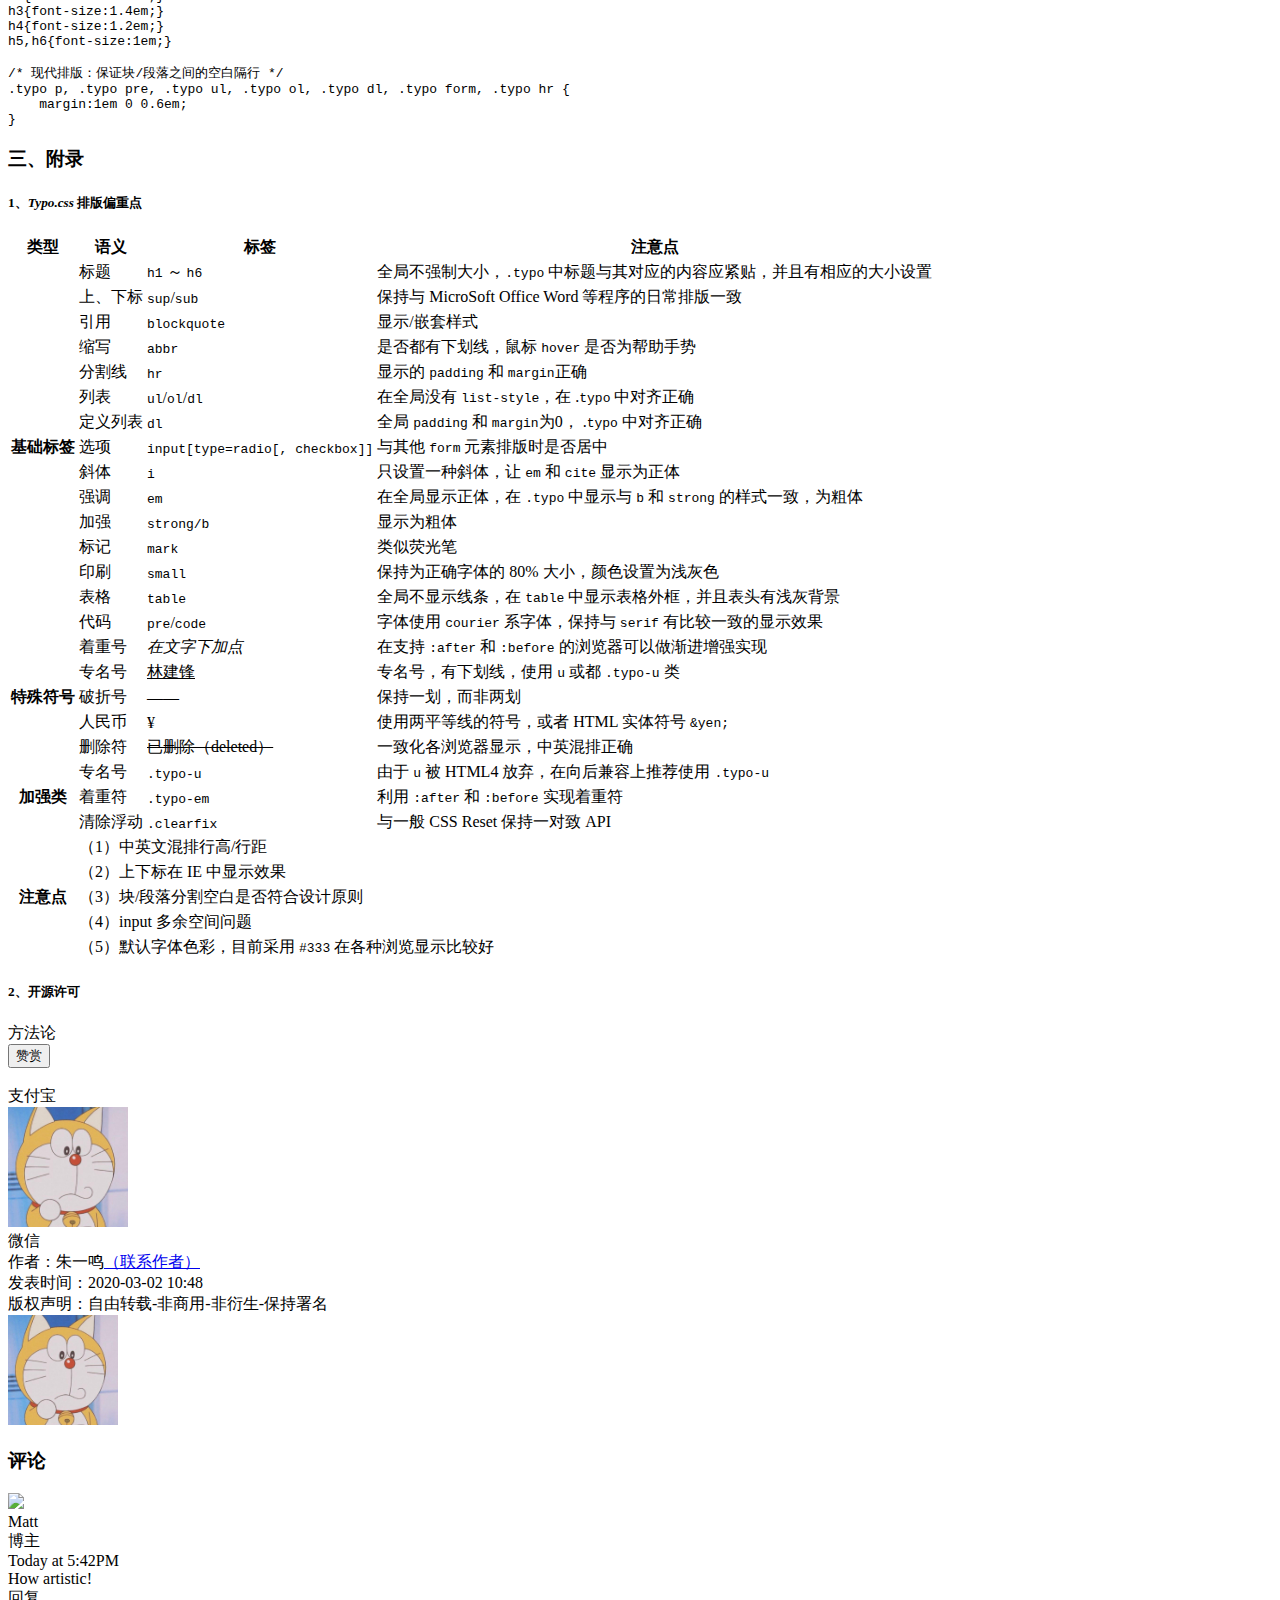
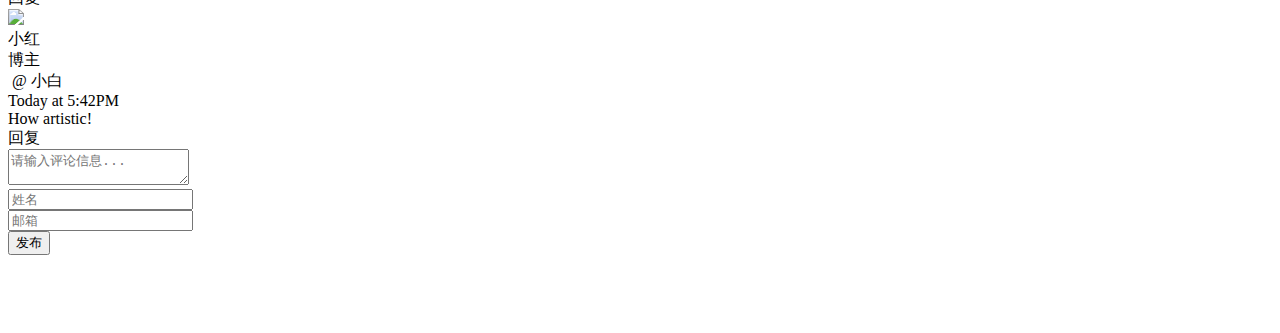
==== commit cb32de26: "后台完成" ====
--- a/target/classes/templates/blog.html
+++ b/target/classes/templates/blog.html
@@ -440,7 +440,7 @@
                         <li>作者：<span th:text="${blog.user.nickname}">朱一鸣</span><a href="#" th:href="@{/about}" target="_blank">（联系作者）</a></li>
                         <li>发表时间：<span th:text="${#dates.format(blog.updateTime,'yyyy-MM-dd HH:mm')}">2020-03-02 10:48</span></li>
                         <li>版权声明：自由转载-非商用-非衍生-保持署名</li>
-                        <li>公众号转载：请在文末添加作者公众号二维码</li>
+<!--                        <li>公众号转载：请在文末添加作者公众号二维码</li>-->
                     </ui>
                 </div>
                 <div class="five wide column">
@@ -477,7 +477,7 @@
                             </div>
 
                             <!--回复功能，未完成，设计为两个表实现-->
-                            <!--<div class="comments" th:if="${#arrays.length(comment.replyComments)}>0">
+                            <div class="comments" th:if="${#arrays.length(comment.replyComments)}>0">
                                 <div class="comment" th:each="reply : ${comment.replyComments}">
                                     <a class="avatar">
                                         <img src="https://unsplash.it/100/100?image=1005" th:src="@{${reply.avatar}}">
@@ -499,7 +499,7 @@
                                         </div>
                                     </div>
                                 </div>
-                            </div>-->
+                            </div>
 
                         </div>
 
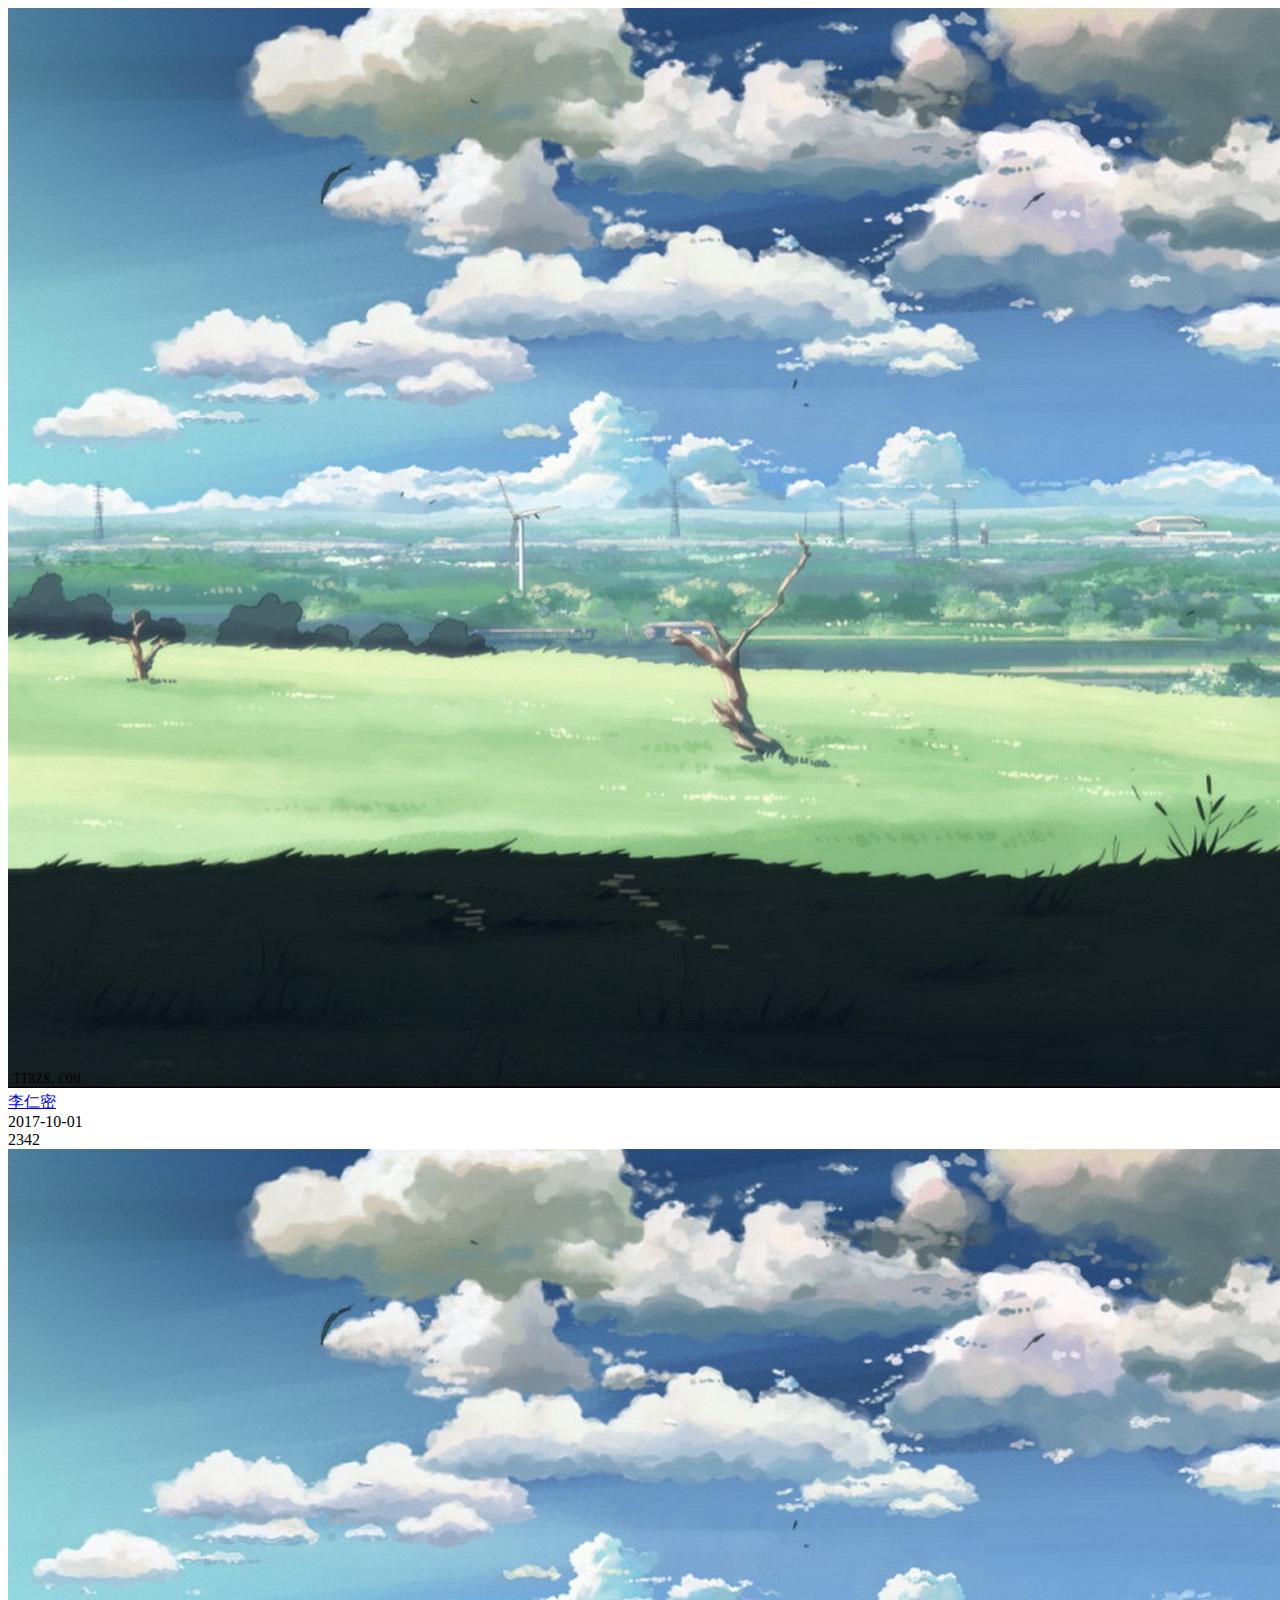
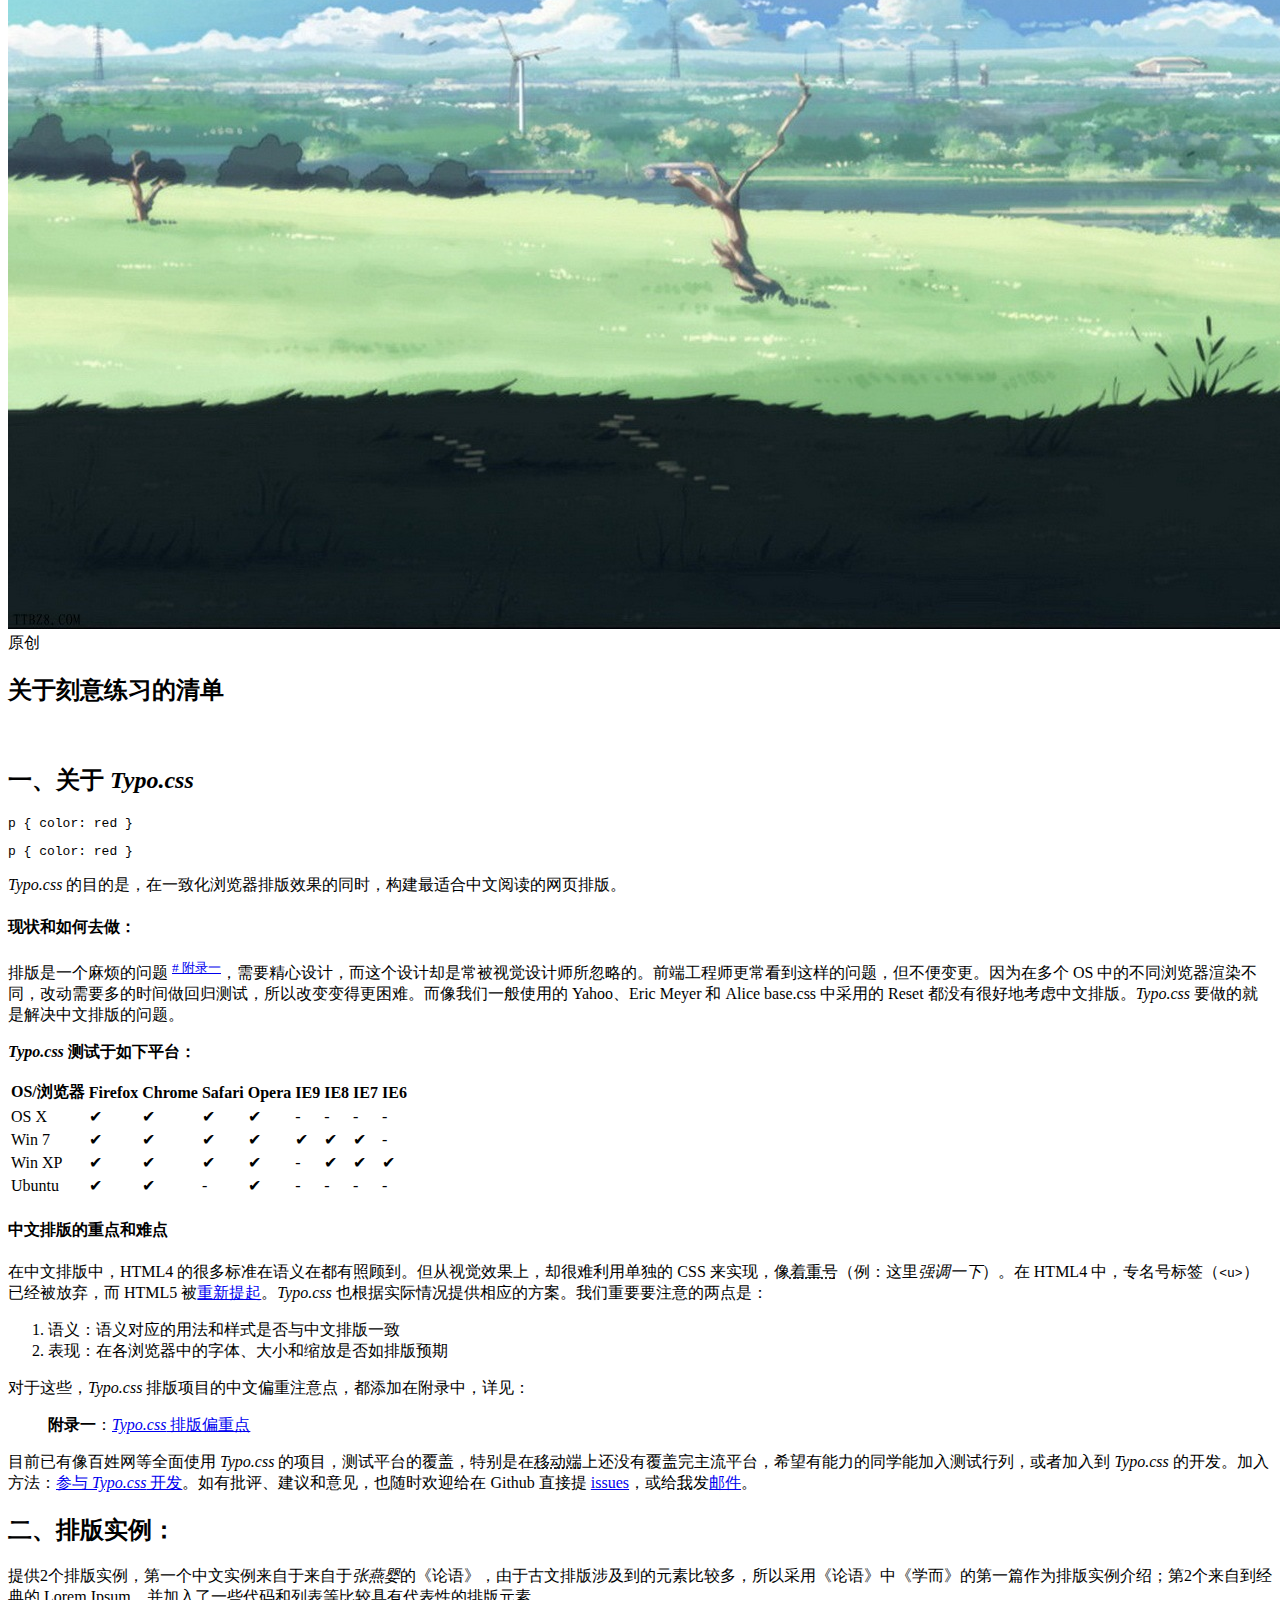
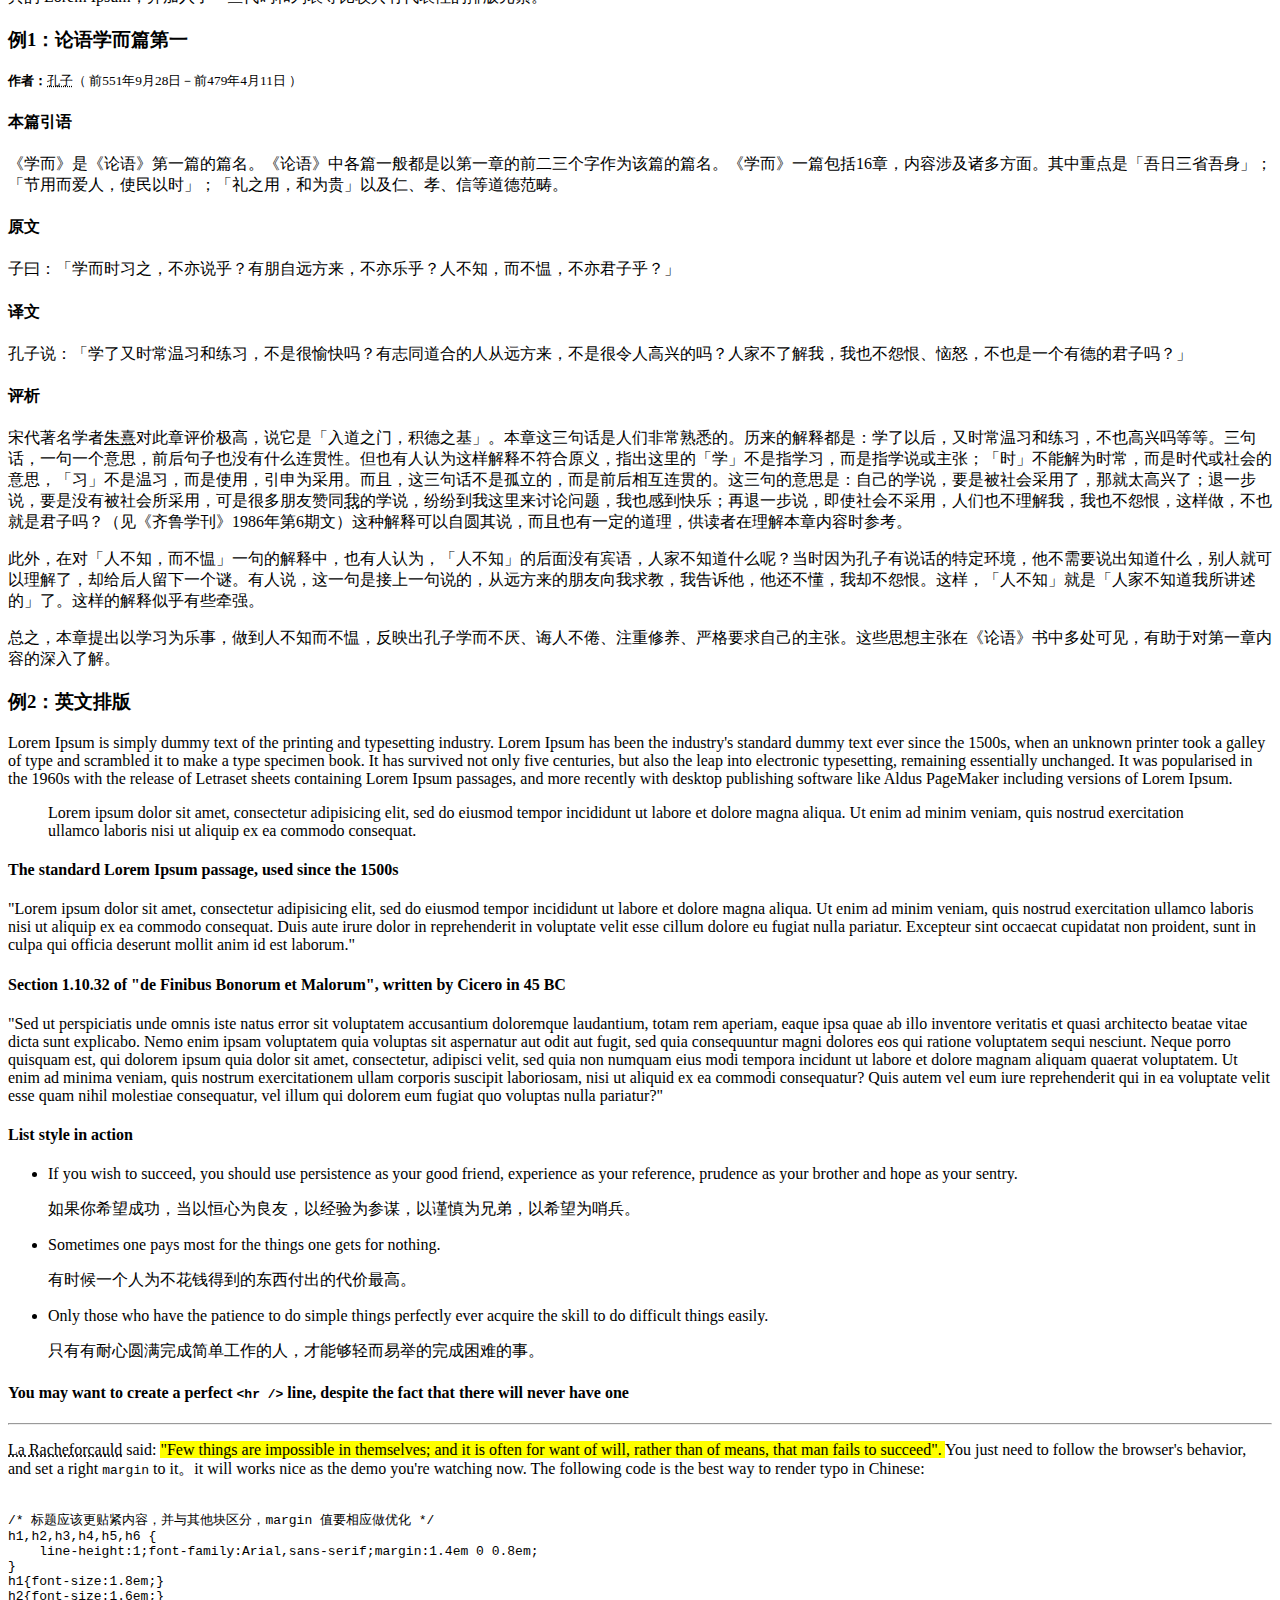
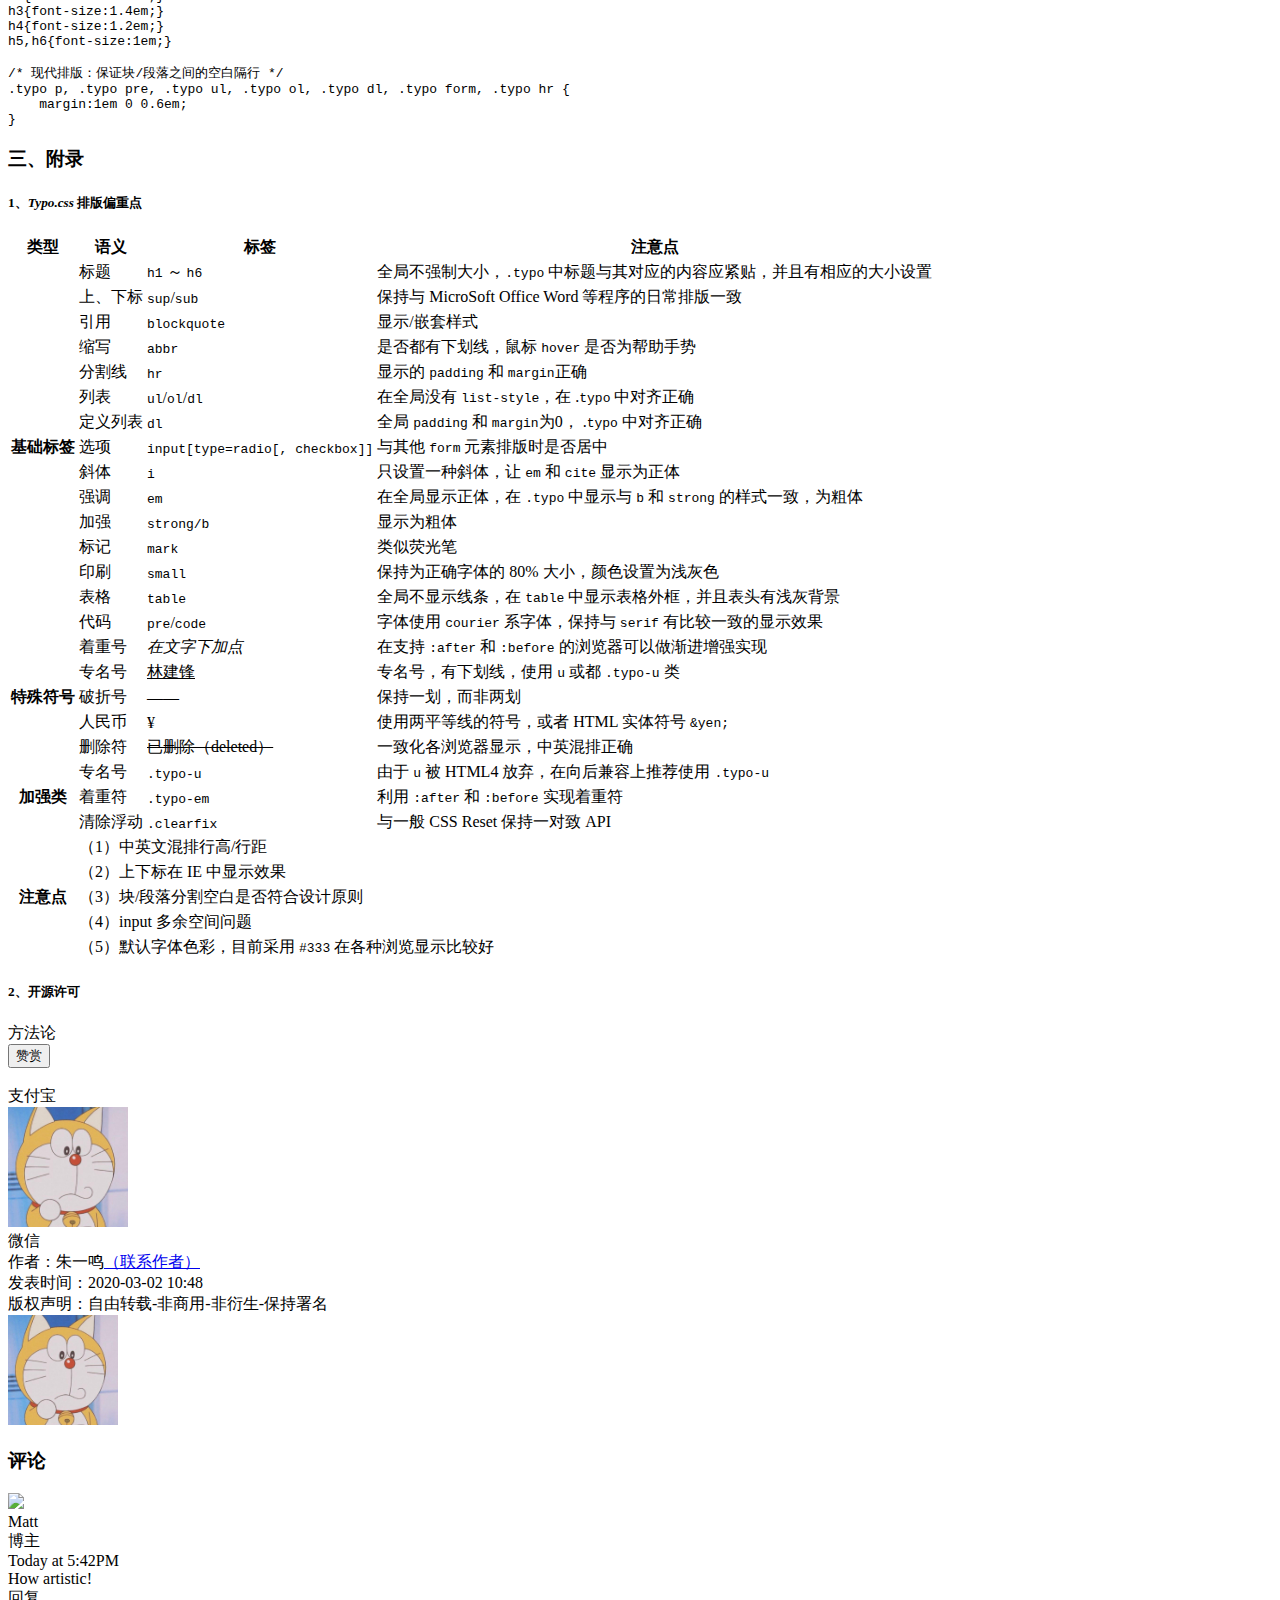
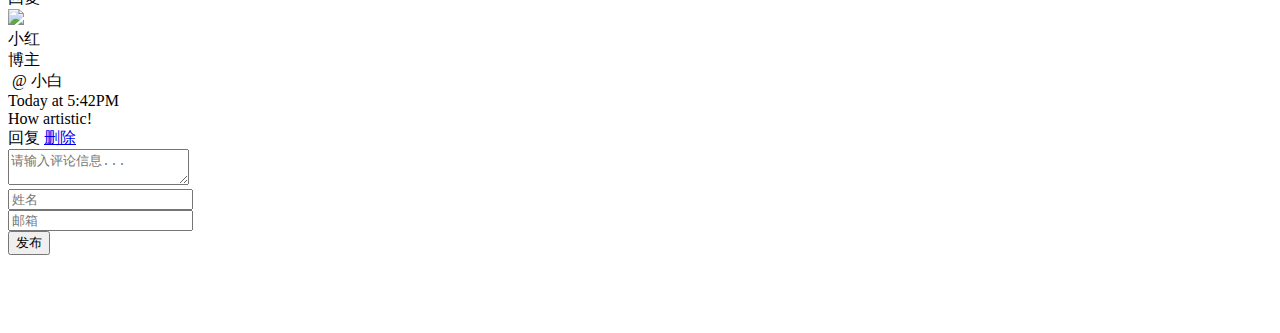
==== commit 09126eeb: "评论功能实现" ====
--- a/target/classes/templates/blog.html
+++ b/target/classes/templates/blog.html
@@ -460,13 +460,14 @@
                             <a class="avatar">
                                 <img src="https://unsplash.it/100/100?image=1005" th:src="@{${comment.avatar}}">
                             </a>
+
                             <div class="content">
                                 <a class="author" >
                                     <span th:text="${comment.nickname}">Matt</span>
                                     <div class="ui mini basic teal left pointing label m-padded-mini" th:if="${comment.adminComment}">博主</div>
                                 </a>
                                 <div class="metadata">
-                                    <span class="date" th:text="${#dates.format(comment.createTime,'yyyy-MM-dd HH:mm')}">Today at 5:42PM</span>
+                                    <span th:text="${#dates.format(comment.createTime,'yyyy-MM-dd HH:mm')}">Today at 5:42PM</span>
                                 </div>
                                 <div class="text" th:text="${comment.content}">
                                     How artistic!
@@ -476,7 +477,6 @@
                                 </div>
                             </div>
 
-                            <!--回复功能，未完成，设计为两个表实现-->
                             <div class="comments" th:if="${#arrays.length(comment.replyComments)}>0">
                                 <div class="comment" th:each="reply : ${comment.replyComments}">
                                     <a class="avatar">
@@ -486,16 +486,19 @@
                                         <a class="author" >
                                             <span th:text="${reply.nickname}">小红</span>
                                             <div class="ui mini basic teal left pointing label m-padded-mini" th:if="${reply.adminComment}">博主</div>
-                                            &nbsp;<span th:text="|@ ${reply.parentComment.nickname}|" class="m-teal">@ 小白</span>
+                                            &nbsp;<span th:text="|@ ${reply.parentNickname}|" class="m-teal">@ 小白</span>
                                         </a>
                                         <div class="metadata">
-                                            <span class="date" th:text="${#dates.format(reply.createTime,'yyyy-MM-dd HH:mm')}">Today at 5:42PM</span>
+                                            <span th:text="${#dates.format(reply.createTime,'yyyy-MM-dd HH:mm')}">Today at 5:42PM</span>
                                         </div>
                                         <div class="text" th:text="${reply.content}">
                                             How artistic!
                                         </div>
                                         <div class="actions">
                                             <a class="reply" data-commentid="1" data-commentnickname="Matt" th:attr="data-commentid=${reply.id},data-commentnickname=${reply.nickname}" onclick="reply(this)">回复</a>
+                                            <a class="delete" href="#" th:href="@{/comment/{param1}/{param2}/delete(param1=${reply.blogId},param2=${reply.id})}" onclick="return confirm('确定要删除该评论吗？三思啊! 删了可就没了！')" th:if="${session.user}">删除</a>
+                                            <!--<a class="delete" href="#" th:href="@{/comment/{id}/delete(id=${reply.id})}" onclick="return confirm('确定要删除该评论吗？三思啊! 删了可就没了！')" th:if="${session.user}">删除</a>-->
+
                                         </div>
                                     </div>
                                 </div>
@@ -511,7 +514,7 @@
            
             <div id="comment-form" class="ui form">
                 <input type="hidden" name="blog.id" th:value="${blog.id}">
-                <input type="hidden" name="parentComment.id" value="-1">
+                <input type="hidden" name="parentCommentId" value="-1">
                 <div class="field">
                     <textarea name="content" placeholder="请输入评论信息..."></textarea>
                 </div>
@@ -682,7 +685,7 @@
 
     function postData() {
         $("#comment-container").load(/*[[@{/comments}]]*/"",{
-            "parentComment.id" : $("[name='parentComment.id']").val(),
+            "parentCommentId" : $("[name='parentCommentId']").val(),
             "blog.id" : $("[name='blog.id']").val(),
             "nickname": $("[name='nickname']").val(),
             "email"   : $("[name='email']").val(),
@@ -695,7 +698,7 @@
 
     function clearContent() {
         $("[name='content']").val('');
-        $("[name='parentComment.id']").val(-1);
+        $("[name='parentCommentId']").val(-1);
         $("[name='content']").attr("placeholder", "请输入评论信息...");
     }
 
@@ -704,7 +707,7 @@
         var commentId = $(obj).data('commentid');
         var commentNickname = $(obj).data('commentnickname');
         $("[name='content']").attr("placeholder", "@"+commentNickname).focus();
-        $("[name='parentComment.id']").val(commentId);
+        $("[name='parentCommentId']").val(commentId);
         $(window).scrollTo($('#comment-form'),500);
     }
 
